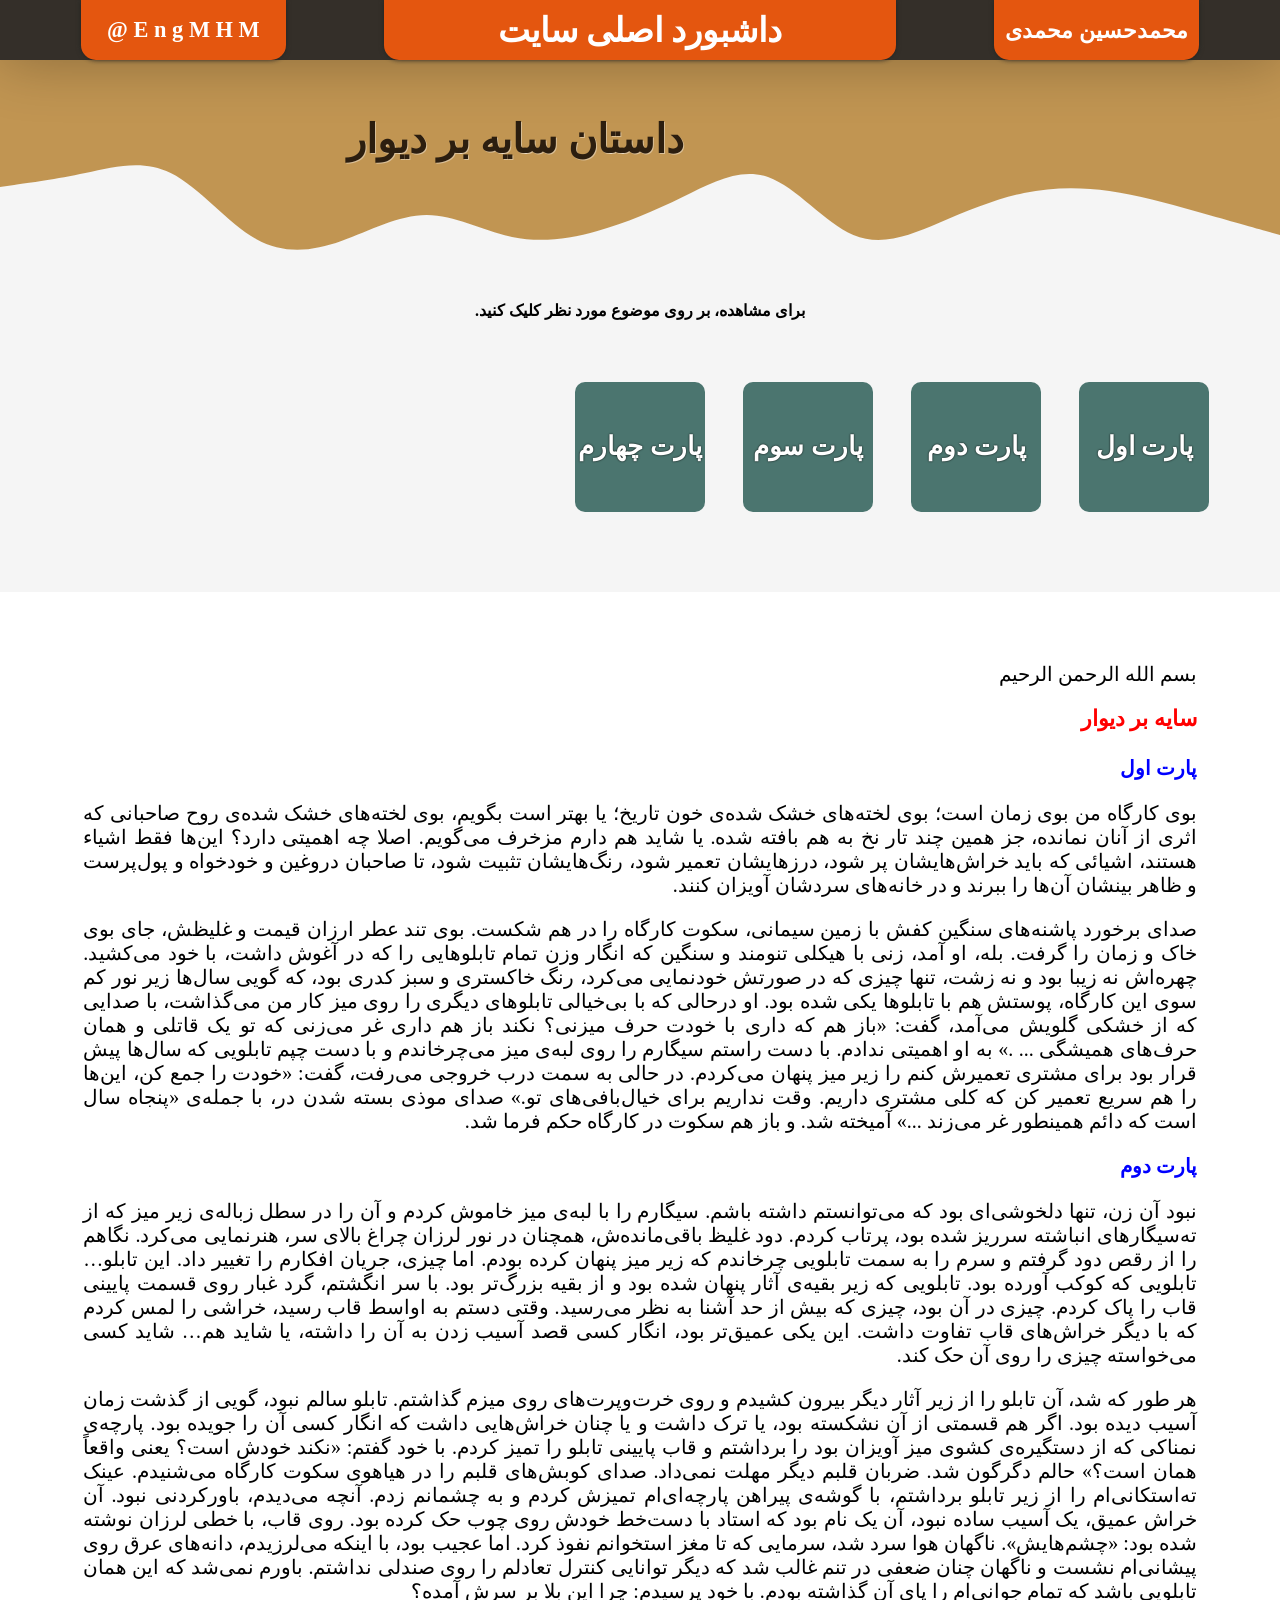
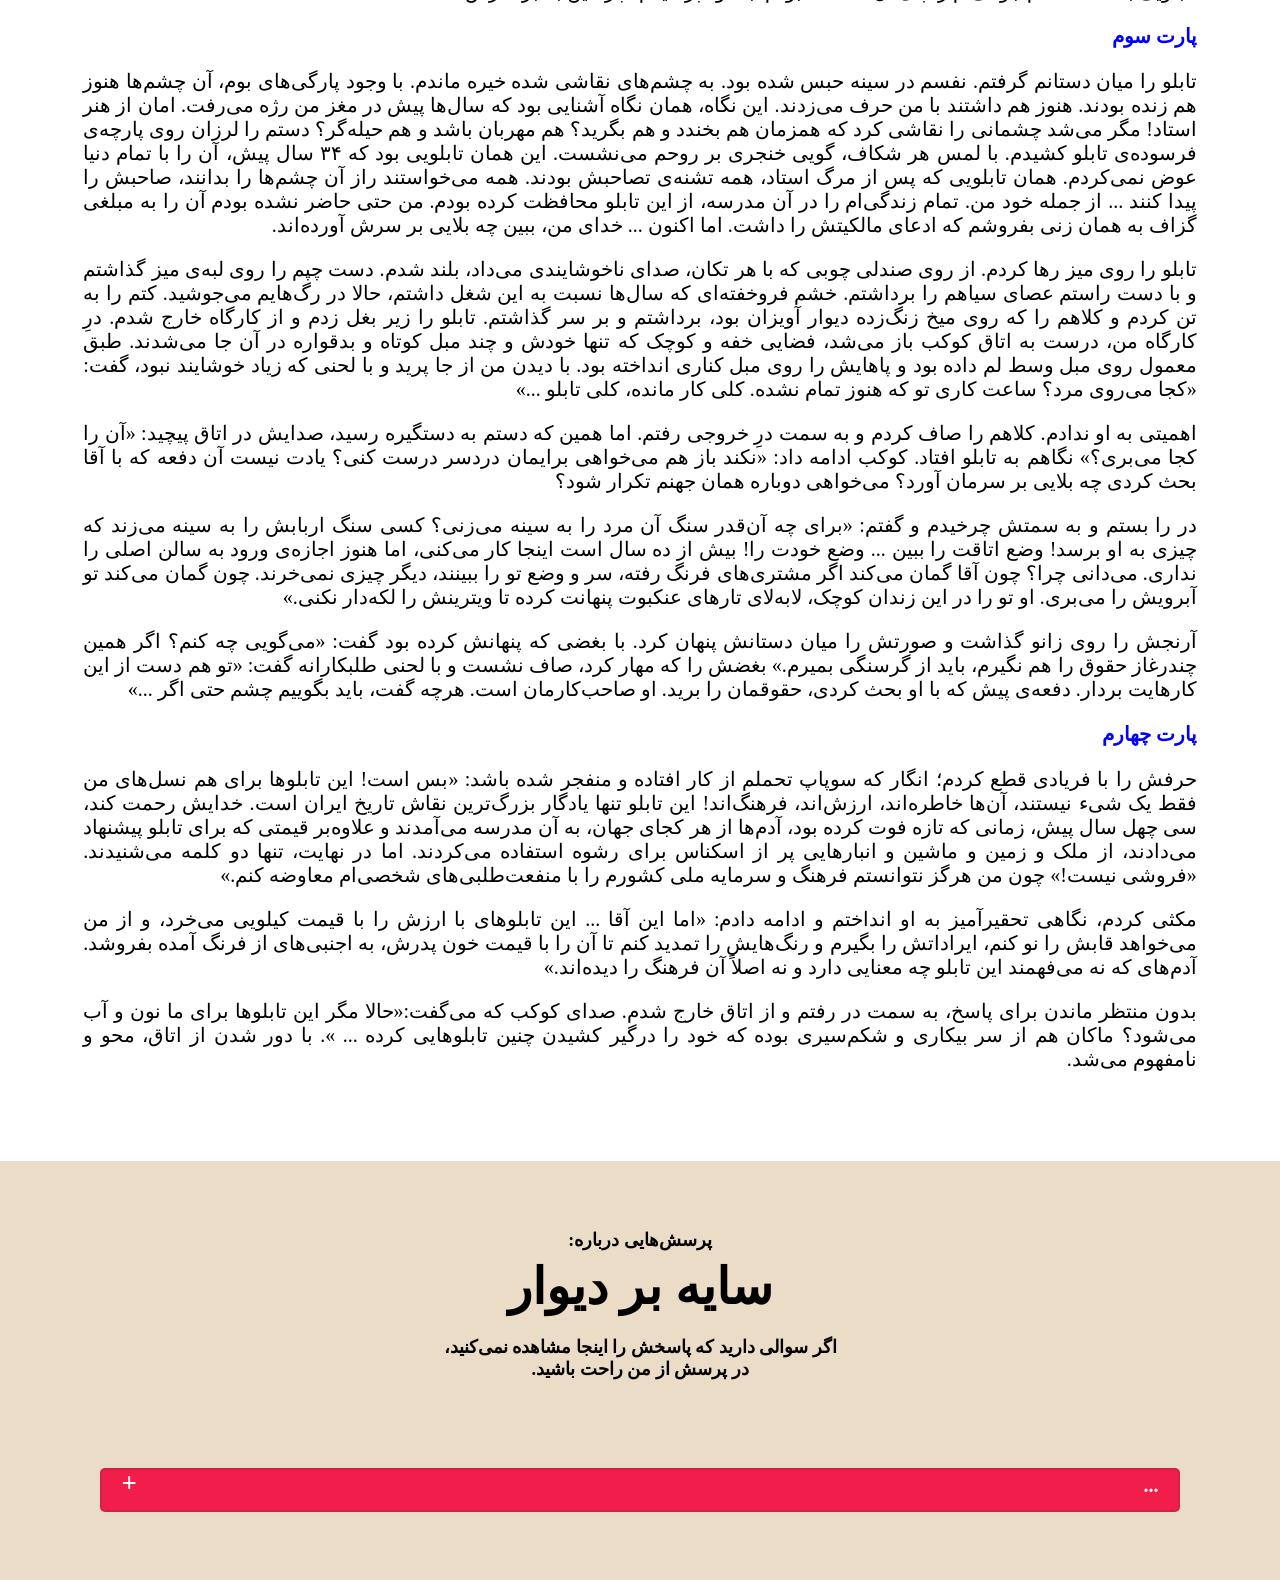
==== SayeBarDivar.html @ ea244e5a "Update SayeBarDivar.html" ====
<!Doctype html>
<html lang="fa" dir="rtl">
    <head>
        <meta charset="UTF-8"/>
        <meta name="author" content="mohammadhosein">
        <meta name="description" content="My Private WebSite">
        <meta name='viewport' content='width=device-width, initial-scale=1.0'/>

        <link type="text/css" rel="stylesheet" href="header.css"/>
        <link type="text/css" rel="stylesheet" href="one-SayeBarDivar.css"/>
        <link type="text/css" rel="stylesheet" href="wave-SayeBarDivar.css"/>
        <link type="text/css" rel="stylesheet" href="bio-SayeBarDivar.css"/>
        <link type="text/css" rel="stylesheet" href="question-SayeBarDivar.css"/>
        <link type="text/css" rel="stylesheet" href="title-SayeBarDivar.css"/>

        <title>سایه بر دیوار</title>
        <style>
            html{
                scroll-behavior: smooth;
            }

            body{
                 margin: 0;
                font-family: iran;
            }

            .end{
                background-color: rgb(4, 65, 57);
                width: 100%;
                height: 90px;
            }

            .sar-titr{
                color:red;
                font-size: 22px;
                text-align: right;
                scroll-margin-top: 60px;
            }

            .sar-titr2{
                color:blue;
                font-size: 20px;
                text-align: right;
                scroll-margin-top: 60px;
            }

            @media(max-width: 768px){
                .sar-titr{
                    color: rgb(199, 5, 5);
                }

                .sar-titr2{
                    color: rgb(18, 7, 227);
                }

        </style>
    </head>

    <body>

        <a class="sar-titr" name="one"></a>

        <header class="head">
            <a href="index.html"  class="head-right">
                <strong>
                    محمدحسین محمدی
                </strong>
            </a>

            <nav class="head-main">
                <div class="head-main1"><p class="head-main-text">داشبورد اصلی سایت</p></div>
                
                <div class="head-panel">
                    <div class="head-panel-content">
                        <a href="#one">انتقال به ابتدای صفحه</a>
                        <a href="#two">انتقال به پرسش‌ها</a>
                        <a href="#three">انتقال به موضوعات</a>
                    </div>
                </div>
            </nav>

            <a href="#" class="head-left">
                <strong>
                    E n g M H M @
                </strong>
            </a>
        </header>

        <div class="one">
            <p>
                داستان سایه بر دیوار
            </p>
            <div class="wave">
                <svg viewBox="0 0 1440 320" preserveAspectRatio="none">
                     <path fill="whitesmoke" fill-opacity="1" d="M0,96L16,90.7C32,85,64,75,96,58.7C128,43,160,21,192,58.7C224,96,256,192,288,234.7C320,277,352,267,384,240C416,213,448,171,480,170.7C512,171,544,213,576,229.3C608,245,640,235,672,213.3C704,192,736,160,768,122.7C800,85,832,43,864,69.3C896,96,928,192,960,224C992,256,1024,224,1056,192C1088,160,1120,128,1152,112C1184,96,1216,96,1248,106.7C1280,117,1312,139,1344,160C1376,181,1408,203,1424,213.3L1440,224L1440,320L1424,320C1408,320,1376,320,1344,320C1312,320,1280,320,1248,320C1216,320,1184,320,1152,320C1120,320,1088,320,1056,320C1024,320,992,320,960,320C928,320,896,320,864,320C832,320,800,320,768,320C736,320,704,320,672,320C640,320,608,320,576,320C544,320,512,320,480,320C448,320,416,320,384,320C352,320,320,320,288,320C256,320,224,320,192,320C160,320,128,320,96,320C64,320,32,320,16,320L0,320Z"></path>
                </svg>
            </div>
        </div>

        <a class="sar-titr" name="three"></a>
        
        <div class="title-koli-safhe">
            <h4>
                برای مشاهده، بر روی موضوع مورد نظر کلیک کنید.
            </h4>

                <div class="title-koli-safhe-content">
                    <a href="#matn1">پارت اول</a>
                    <a href="#matn2">پارت دوم</a>
                    <a href="#matn3">پارت سوم</a>
                    <a href="#matn4">پارت چهارم</a>
                </div>
        </div>

        <div class="bio">

            <p>
                بسم الله الرحمن الرحیم
            </p>

            <strong class="sar-titr">سایه بر دیوار</strong>
            <br>
            <br>
            <a class="sar-titr" name="matn1"></a>
            <strong id="matn1" class="sar-titr2">پارت اول</strong>
            
            <p>
                بوی کارگاه من بوی زمان است؛ بوی لخته‌های خشک شده‌ی خون تاریخ؛ یا بهتر است بگویم، بوی لخته‌های خشک شده‌ی روح صاحبانی که اثری از آنان نمانده، جز همین چند تار نخ به هم بافته شده. یا شاید هم دارم مزخرف می‌گویم. اصلا چه اهمیتی دارد؟ این‌ها فقط اشیاء هستند، اشیائی که باید خراش‌هایشان پر شود، درزهایشان تعمیر شود، رنگ‌هایشان تثبیت شود، تا صاحبان دروغین و خودخواه و پول‌پرست و ظاهر بینشان آن‌ها را ببرند و در خانه‌های سردشان آویزان کنند.
            </p>

            <p>
                صدای برخورد پاشنه‌های سنگین کفش با زمین سیمانی، سکوت کارگاه را در هم شکست. بوی تند عطر ارزان قیمت و غلیظش، جای بوی خاک و زمان را گرفت. بله، او آمد، زنی با هیکلی تنومند و سنگین که انگار وزن تمام تابلوهایی را که در آغوش داشت، با خود می‌کشید. چهره‌اش نه زیبا بود و نه زشت، تنها چیزی که در صورتش خودنمایی می‌کرد، رنگ خاکستری و سبز کدری بود، که گویی سال‌ها زیر نور کم سوی این کارگاه، پوستش هم با تابلوها یکی شده بود. او درحالی که با بی‌خیالی تابلو‌های دیگری را روی میز کار من می‌گذاشت، با صدایی که از خشکی گلویش می‌آمد، گفت: «باز هم که داری با خودت حرف میزنی؟ نکند باز هم داری غر می‌زنی که تو یک قاتلی و همان حرف‌های همیشگی ... .» به او اهمیتی ندادم. با دست راستم سیگارم را روی لبه‌ی میز می‌چرخاندم و با دست چپم تابلویی که سال‌ها پیش قرار بود برای مشتری تعمیرش کنم را زیر میز پنهان می‌کردم. در حالی به سمت درب خروجی می‌رفت، گفت: «خودت را جمع کن، این‌ها را هم سریع تعمیر کن که کلی مشتری داریم. وقت نداریم برای خیال‌بافی‌های تو.» صدای موذی بسته شدن در، با جمله‌ی «پنجاه سال است که دائم همینطور غر می‌زند ...» آمیخته شد. و باز هم سکوت در کارگاه حکم فرما شد.
            </p>

            <a class="sar-titr" name="matn2"></a>
            <strong id="matn2" class="sar-titr2">پارت دوم</strong>

            <p>
                نبود آن زن، تنها دلخوشی‌ای بود که می‌توانستم داشته باشم. سیگارم را با لبه‌ی میز خاموش کردم و آن را در سطل زباله‌ی زیر میز که از ته‌سیگارهای انباشته سرریز شده بود، پرتاب کردم. دود غلیظ باقی‌مانده‌‌ش، همچنان در نور لرزان چراغ بالای سر، هنرنمایی می‌کرد. نگاهم را از رقص دود گرفتم و سرم را به سمت تابلویی چرخاندم که زیر میز پنهان کرده بودم. اما چیزی، جریان افکارم را تغییر داد. این تابلو… تابلویی که کوکب آورده بود. تابلویی که زیر بقیه‌ی آثار پنهان شده بود و از بقیه بزرگ‌تر بود. با سر انگشتم، گرد غبار روی قسمت پایینی قاب را پاک کردم. چیزی در آن بود، چیزی که بیش از حد آشنا به نظر می‌رسید. وقتی دستم به اواسط قاب رسید، خراشی را لمس کردم که با دیگر خراش‌های قاب تفاوت داشت. این یکی عمیق‌تر بود، انگار کسی قصد آسیب زدن به آن را داشته، یا شاید هم… شاید کسی می‌خواسته چیزی را روی آن حک کند.
            </p>

            <p>
                هر طور که شد، آن تابلو را از زیر آثار دیگر بیرون کشیدم و روی خرت‌وپرت‌های روی میزم گذاشتم. تابلو سالم نبود، گویی از گذشت زمان آسیب دیده بود. اگر هم قسمتی از آن نشکسته بود، یا ترک داشت و یا چنان خراش‌هایی داشت که انگار کسی آن را جویده بود. پارچه‌ی نمناکی که از دستگیره‌ی کشوی میز آویزان بود را برداشتم و قاب پایینی تابلو را تمیز کردم. با خود گفتم: «نکند خودش است؟ یعنی واقعاً همان است؟» حالم دگرگون شد. ضربان قلبم دیگر مهلت نمی‌داد. صدای کوبش‌های قلبم را در هیاهوی سکوت کارگاه می‌شنیدم. عینک ته‌استکانی‌ام را از زیر تابلو برداشتم، با گوشه‌ی پیراهن پارچه‌ای‌ام تمیزش کردم و به چشمانم زدم. آنچه می‌دیدم، باورکردنی نبود. آن خراش عمیق، یک آسیب ساده نبود، آن یک نام بود که استاد با دست‌خط خودش روی چوب حک کرده بود. روی قاب، با خطی لرزان نوشته شده بود: «چشم‌هایش». ناگهان هوا سرد شد، سرمایی که تا مغز استخوانم نفوذ کرد. اما عجیب بود، با اینکه می‌لرزیدم، دانه‌های عرق روی پیشانی‌ام نشست و ناگهان چنان ضعفی در تنم غالب شد که دیگر توانایی کنترل تعادلم را روی صندلی نداشتم. باورم نمی‌شد که این همان تابلویی باشد که تمام جوانی‌ام را پای آن گذاشته بودم. با خود پرسیدم: چرا این بلا بر سرش آمده؟
            </p>

            <a class="sar-titr" name="matn3"></a>
            <strong id="matn3" class="sar-titr2">پارت سوم</strong>
            
            <p>
                تابلو را میان دستانم گرفتم. نفسم در سینه حبس شده بود. به چشم‌های نقاشی شده خیره ماندم. با وجود پارگی‌های بوم، آن چشم‌ها هنوز هم زنده بودند. هنوز هم داشتند با من حرف می‌زدند. این نگاه، همان نگاه آشنایی بود که سال‌ها پیش در مغز من رژه می‌رفت. امان از هنر استاد! مگر می‌شد چشمانی را نقاشی کرد که همزمان هم بخندد و هم بگرید؟ هم مهربان باشد و هم حیله‌گر؟ دستم را لرزان روی پارچه‌ی فرسوده‌ی تابلو کشیدم. با لمس هر شکاف، گویی خنجری بر روحم می‌نشست. این همان تابلویی بود که ۳۴ سال پیش، آن را با تمام دنیا عوض نمی‌کردم. همان تابلویی که پس از مرگ استاد، همه تشنه‌ی تصاحبش بودند. همه می‌خواستند راز آن چشم‌ها را بدانند، صاحبش را پیدا کنند ... از جمله خود من. تمام زندگی‌ام را در آن مدرسه، از این تابلو محافظت کرده بودم. من حتی حاضر نشده بودم آن را به مبلغی گزاف به همان زنی بفروشم که ادعای مالکیتش را داشت. اما اکنون ... خدای من، ببین چه بلایی بر سرش آورده‌اند.
            </p>

            <p>
                تابلو را روی میز رها کردم. از روی صندلی چوبی که با هر تکان، صدای ناخوشایندی می‌داد، بلند شدم. دست چپم را روی لبه‌ی میز گذاشتم و با دست راستم عصای سیاهم را برداشتم. خشم فروخفته‌ای که سال‌ها نسبت به این شغل داشتم، حالا در رگ‌هایم می‌جوشید. کتم را به تن کردم و کلاهم را که روی میخ زنگ‌زده دیوار آویزان بود، برداشتم و بر سر گذاشتم. تابلو را زیر بغل زدم و از کارگاه خارج شدم. درِ کارگاه من، درست به اتاق کوکب باز می‌شد، فضایی خفه و کوچک که تنها خودش و چند مبل کوتاه و بدقواره در آن جا می‌شدند. طبق معمول روی مبل وسط لم داده بود و پاهایش را روی مبل کناری انداخته بود. با دیدن من از جا پرید و با لحنی که زیاد خوشایند نبود، گفت: «کجا می‌روی مرد؟ ساعت کاری تو که هنوز تمام نشده. کلی کار مانده، کلی تابلو ...»
            </p>

            <p>
                اهمیتی به او ندادم. کلاهم را صاف کردم و به سمت درِ خروجی رفتم. اما همین که دستم به دستگیره رسید، صدایش در اتاق پیچید: «آن را کجا می‌بری؟» نگاهم به تابلو افتاد. کوکب ادامه داد: «نکند باز هم می‌خواهی برایمان دردسر درست کنی؟ یادت نیست آن دفعه که با آقا بحث کردی چه بلایی بر سرمان آورد؟ می‌خواهی دوباره همان جهنم تکرار شود؟
            </p>
            
            <p>
                در را بستم و به سمتش چرخیدم و گفتم: «برای چه آن‌قدر سنگ آن مرد را به سینه می‌زنی؟ کسی سنگ اربابش را به سینه می‌زند که چیزی به او برسد! وضع اتاقت را ببین ... وضع خودت را! بیش از ده سال است اینجا کار می‌کنی، اما هنوز اجازه‌ی ورود به سالن اصلی را نداری. می‌دانی چرا؟ چون آقا گمان می‌کند اگر مشتری‌های فرنگ رفته، سر و وضع تو را ببینند، دیگر چیزی نمی‌خرند. چون گمان می‌کند تو آبرویش را می‌بری. او تو را در این زندان کوچک، لابه‌لای تارهای عنکبوت پنهانت کرده تا ویترینش را لکه‌دار نکنی.»
            </p>

            <p>
                آرنجش را روی زانو گذاشت و صورتش را میان دستانش پنهان کرد. با بغضی که پنهانش کرده بود گفت: «می‌گویی چه کنم؟ اگر همین چندرغاز حقوق را هم نگیرم، باید از گرسنگی بمیرم.» بغضش را که مهار کرد، صاف نشست و با لحنی طلبکارانه گفت: «تو هم دست از این کارهایت بردار. دفعه‌ی پیش که با او بحث کردی، حقوقمان را برید. او صاحب‌کارمان است. هرچه گفت، باید بگوییم چشم حتی اگر ...» 
            </p>

            <a class="sar-titr" name="matn4"></a>
            <strong id="matn4" class="sar-titr2">پارت چهارم</strong>

            <p>
                حرفش را با فریادی قطع کردم؛ انگار که سوپاپ تحملم از کار افتاده و منفجر شده باشد: «بس است!  این تابلوها برای هم نسل‌های من فقط یک شیء نیستند، آن‌ها خاطره‌اند، ارزش‌اند، فرهنگ‌اند! این تابلو تنها یادگار بزرگ‌ترین نقاش تاریخ ایران است. خدایش رحمت کند، سی چهل سال پیش، زمانی که تازه فوت کرده بود، آدم‌ها از هر کجای جهان، به آن مدرسه می‌آمدند و علاوه‌بر قیمتی که برای تابلو پیشنهاد می‌دادند، از ملک و زمین و ماشین و انبار‌هایی پر از اسکناس برای رشوه استفاده می‌کردند. اما در نهایت، تنها دو کلمه می‌شنیدند. «فروشی نیست!» چون من هرگز نتوانستم فرهنگ و سرمایه ملی کشورم را با منفعت‌طلبی‌های شخصی‌ام معاوضه کنم.»
            </p>

            <p>
                مکثی کردم، نگاهی تحقیرآمیز به او انداختم و ادامه دادم: «اما این آقا ... این تابلوهای با ارزش را با قیمت کیلویی می‌خرد، و از من می‌خواهد قابش را نو کنم، ایراداتش را بگیرم و رنگ‌هایش را تمدید کنم تا آن را با قیمت خون پدرش، به اجنبی‌های از فرنگ آمده بفروشد. آدم‌های که نه می‌فهمند این تابلو چه معنایی دارد و نه اصلاً آن فرهنگ را دیده‌اند.»
            </p>

            <p>
                بدون منتظر ماندن برای پاسخ، به سمت در رفتم و از اتاق خارج شدم. صدای کوکب که می‌گفت:«حالا مگر این تابلوها برای ما نون و آب می‌شود؟ ماکان هم از سر بیکاری و شکم‌سیری بوده که خود را درگیر کشیدن چنین تابلوهایی کرده ... ». با دور شدن از اتاق، محو و نامفهوم می‌شد.
            </p>

        </div>
        
        <a class="sar-titr" name="two"></a>

        <div class="question-me">
            <p class="question-me-p">پرسش‌هایی درباره:</p>

            <h2>
                سایه بر دیوار
            </h2>

            <h4>
                اگر سوالی دارید که پاسخش را اینجا مشاهده نمی‌کنید،<br>در پرسش از من راحت باشید.
            </h4>
            <section>

                <details>
                    <summary>...<span>+</span></summary>
                    <p>...</p>
                </details>

            </section>
        </div>

        <!--<div class="end">

        </div>-->


        <script>
            
        </script>
    </body>
</html>
---- header.css ----
.head{
    display: flex;
    position: fixed;
    width: 100%;
    height: 60px;
    background-color: rgba(38, 38, 38, 0.91);
    justify-content: space-between;
    z-index: 1000;
    box-shadow:  0 0 60px rgba(1, 1, 1, 0.3);
}

.head > a{
	display: flex;
    width: 16%;
    height: 100%;
    margin: 0 6.33% 0 6.33%;
    border-bottom-left-radius: 15px;
    border-bottom-right-radius: 15px;
    box-shadow: 0 0 5px rgb(35, 35, 35);
    align-items: center;
    justify-content: center;
    font-size: clamp(0.5rem, 1.8vw, 1.4rem);
    text-decoration: none;
    transition: 0.5s;
}

.head > a:hover{
    transform: scale(1.2);
	margin-top: 6px;
}

.head-right , .head-left{
    background-color: rgb(228, 86, 15);
    color: white;
}

.head-right:hover , .head-left:hover{
	background-color: white;
    color: rgb(228, 86, 15);
}

.head-main{
	display: flex;
	flex-direction: column;
	justify-content: flex-start;
    align-items: center;
    width: 40%;
	position: relative;
	border-bottom-left-radius: 15px;
	border-bottom-right-radius: 15px;
	background-color: rgb(228, 86, 15);
    color: white;
    box-shadow: 0 0 5px rgb(35, 35, 35);
    cursor: pointer;
	transition:1s;
}

.head-main-text{
	display:block;
	margin: 0px;
    font-size: clamp(1.2rem, 3vw ,2.1rem);
    font-weight: bolder;
	width: 100%;
	text-align: center;
}

.head-panel{
	position: absolute;
	top: 60px;
	width: 100%;
    max-height: 0;
    overflow: hidden;
	transition: max-height 0.2s ease-out;
	border-bottom-left-radius: 15px;
	border-bottom-right-radius: 15px;
	box-shadow: 0 0 5px rgb(35, 35, 35);
    transition: 2s;
	background-color:  rgba(228, 86, 15, 0.1);
	backdrop-filter: blur(10px); 
}

.head-main:hover .head-panel{
	max-height: 500px; 
}

.head-panel-content{
	padding: 15px;
    display: grid;
    grid-template-columns: repeat();
    gap: 10px;
}

.head-main:hover{
	border-bottom-left-radius: 0;
    border-bottom-right-radius: 0;
}

.head-panel-content a{
    border: 1px solid black;
    border-radius: 5px;
    padding: 10px;
    background-color: rgba(255, 255, 255, 0.3);
    font-size: clamp(0.9rem, 3vw, 1.3rem);
    color: black;
    text-align: center;
    text-decoration: none;
}

.head-panel-content a:hover{
    font-size: 25px;
    background-color: rgba(88, 87, 87, 0.3);
}

.head-main1{
    height: 100%;
    display: flex;
    justify-self: center;
    align-items: center;
}
@media (max-width: 768px) {
    .head-left,
    .head-right{
        display: none !important;
    }
    .head{
        height: 50px;
		cursor: none;
    }

    .head-main{
        margin: 0 auto;
        display: flex;
        width: 90%;
    }

    .head-panel{
        transition: 1s;
        top: 50px;
    }

    .head-panel-content{
        padding: 10px;
    }

    .head-panel-content a{
        padding: 5px;
    }

.head-panel-content a:hover{
    font-size: clamp(0.9rem, 3vw, 1.3rem);
    background-color: rgba(88, 87, 87, 0.3);
}
}
---- one-SayeBarDivar.css ----
.one{
    display: flex;
    align-items: center;
    justify-content: center;
    gap: 180px;
    width: 100%;
    height: 270px;
    padding-top: 60px;
    box-sizing: border-box;
    background-color: rgb(193,149,82);
    position: relative;
    overflow: hidden;
}

.one p{
    margin: -50px 250px 0 0;
    text-shadow: 1px 1px 0px rgba(255, 255, 255, 0.4);
    text-transform: uppercase;
    width: auto;
    height: auto;
    text-align: center;
    color: #2c1e0f;
    font-size: 40px;
    line-height: 2.3;
    font-weight: bolder;
    position: relative;
    z-index: 2;
}

@media(max-width: 768px){

    .one{
        height: auto;
        padding-bottom: 70px;
        flex-direction: column;
        justify-content: flex-start;
        padding-top: 50px;
    }

    .one p{
        font-size: clamp(20px, 5vw, 32px);
        line-height: 1.8;
        margin: 20px 110px 0 0;
    }
}
---- wave-SayeBarDivar.css ----
.wave {
    position: absolute;
    bottom: 0;
    left: 0;
    z-index: 1;
    width: 100%;
    line-height: 0;
    bottom: -1px;
}

.wave svg {
    display: block;
    width: 100%;
    height: 120px;
}

@media (max-width: 768px){

    .wave svg{
        height: 70px;
    }
}
---- bio-SayeBarDivar.css ----
.bio{
    margin: 70px auto 90px auto;
    width:87%;
    text-align: justify;
    font-size: 20px;
}

@media (max-width: 768px){
    .bio{
        width: 80%;
        font-size: 18px;
        margin: 50px auto 40px auto;
    }
}
---- question-SayeBarDivar.css ----
.question-me{
    display: flex;
    flex-direction: column;
    width: 100%;
    height: auto;
    gap: 20px;
    padding: 50px 0 60px 0;
    background-color: rgb(235, 220, 200);
}

.question-me details{
    width: 81%;
    min-height: 40px;
    padding: 0 20px;
    background-color: rgba(242, 11, 61, 0.906);
    margin: 8px auto;
    border: 2px rgba(70, 50, 25, 0.2) solid;
    border-radius: 5px;
    cursor: pointer;
    transition: 1s;
}

.question-me details:hover{
    background-color: rgb(50, 50, 50);
    transform: scale(1.05);
}

.question-me details p{
    background-color: rgb(238, 237, 235);
    color: black;
    border-radius: 7px;
    height: auto;
    width: 90%;
    padding: 20px;
    cursor: pointer;
    text-align: justify;
    margin: 10px auto;
}
.question-me-p{
    text-align: center;
    font-size: 18px;
    margin-bottom: -13px;
    font-weight: bolder;
}
.question-me > h4 , h2{
    display: flex;
    align-items: center;
    justify-content: center;
    color: black;
    font-size: large;
    width: 100%;
    height: auto;
    text-align: center;
    margin: 0;
}

.question-me section{
    padding: 0;
    margin: 0;
}

.question-me details summary{
    display: flex;
    justify-content: space-between;
    align-items: center;
    cursor: pointer; 
    color: white;
    font-size: 20px;
    font-weight: bolder;
    list-style: none;
    text-align: justify;
}

.question-me span{
    font-size: 27px;
    transform: translateY(-2px);
}
            
.question-me h2{
    font-size: 50px;
}

.question-me h2 span{
    font-size: 30px;
}

.question-me h4{
    font-size: 18px;
    padding-bottom: 60px;
}

@media (max-width: 768px){
    .question-me{
        padding-bottom: 50px;
        padding-top: 30px;
    }

    .question-me-p{
        font-size: 13px;
        margin-bottom: 0px;
    }
    
    .question-me h2{
        font-size: 35px;
        margin-top: 0px;
    }

    .question-me h2 p{
        font-size: 18px;
    }

    .question-me h4{
        font-size: 13px;
        padding-bottom: 15px;
    }

    .question-me details{
        width: 70%;
        background-color: rgba(206, 28, 66, 0.906);
    }

    .question-me span{
        display: none;
    }

    .question-me details summary{
        font-size: 20px;
        padding: 5px;
        font-weight: bolder;
    }

    .question-me details p{
        width: 96%;
        padding: 10px;
        font-size: 18px;
    }
}
---- title-SayeBarDivar.css ----
.title-koli-safhe{
    display: block;
    padding: 10px 0 80px;
    background-color: whitesmoke;
    width: 100%;
    height: auto;
}

.title-koli-safhe h4{
    text-align: center;
    font-size: 16px;
    padding-bottom: 30px;
}

.title-koli-safhe-content{
    display: grid;
    grid-template-columns: repeat(7,1fr);
    gap: 25px;
    width: 90%;
    height: auto;
    margin: 0 auto;
}

.title-koli-safhe-content a{
    display: flex;
    background-color: rgb(75, 117, 111);
    width: 130px;
    height: 130px;
    margin: 10px auto 0 auto;
    font-size: 26px;
    font-weight: bold;
    color: white;
    justify-content: center;
    align-items: center;
    text-align: center;
    transition: 1s; 
    border-radius: 10px;
    text-shadow: 0 0 2px black;
    text-decoration: none;
}

.title-koli-safhe-content a:hover{
    background-color: rgb(181, 219, 213);
    transform: scale(1.16);
    box-shadow: 0 0 40px rgba(75, 117, 111, 0.5);
    cursor: pointer;
    color: black;
    font-size: 28px;
    border: 1px rgba(1, 1, 1, 0.3) groove;
}

@media (max-width: 1150px){
.title-koli-safhe-content{
    grid-template-columns: repeat(5,1fr);
    gap: 25px;
}

.title-koli-safhe-content a{
    width: 110px;
    height: 110px;
    font-size: 23px;
}

.title-koli-safhe-content a:hover{
    transform: scale(1.1);
    font-size: 25px;
}
}

@media (max-width: 768px){
    
.title-koli-safhe{
    padding: 10px 0 40px;
}
.title-koli-safhe-content{
    display: flex;
    flex-direction: row;
    overflow-x: auto;
    padding: 0;
}

.title-koli-safhe h2{
    font-size: 33px;
}

.title-koli-safhe h4{
    font-size: 13px;
    padding: 0;
}

.title-koli-safhe-content a{
    width: 100px;
    height: 100px;
    font-size: 20px;
    flex-shrink: 0;
}

.title-koli-safhe-content a:hover{
    transform: scale(1);
    box-shadow: 0 0 20px rgba(75, 117, 111, 0.5);
    font-size: 21px;
}
}
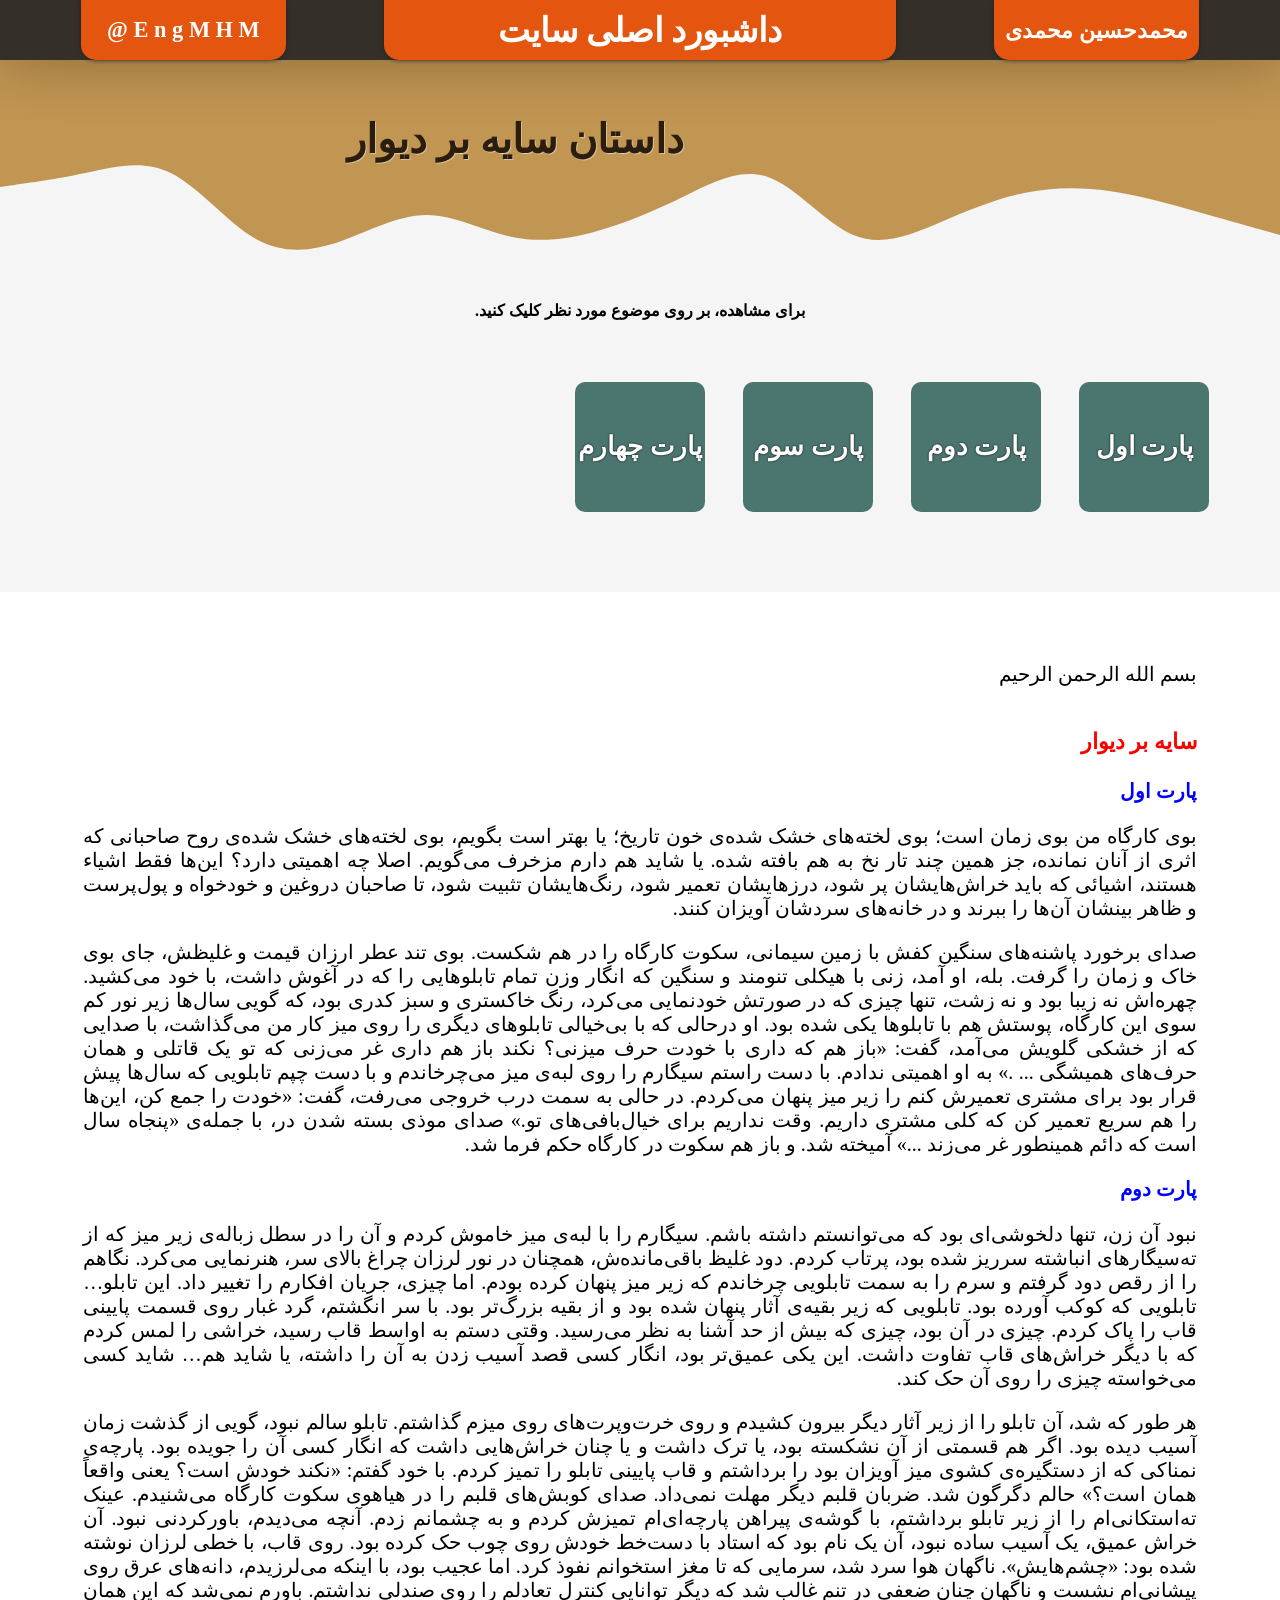
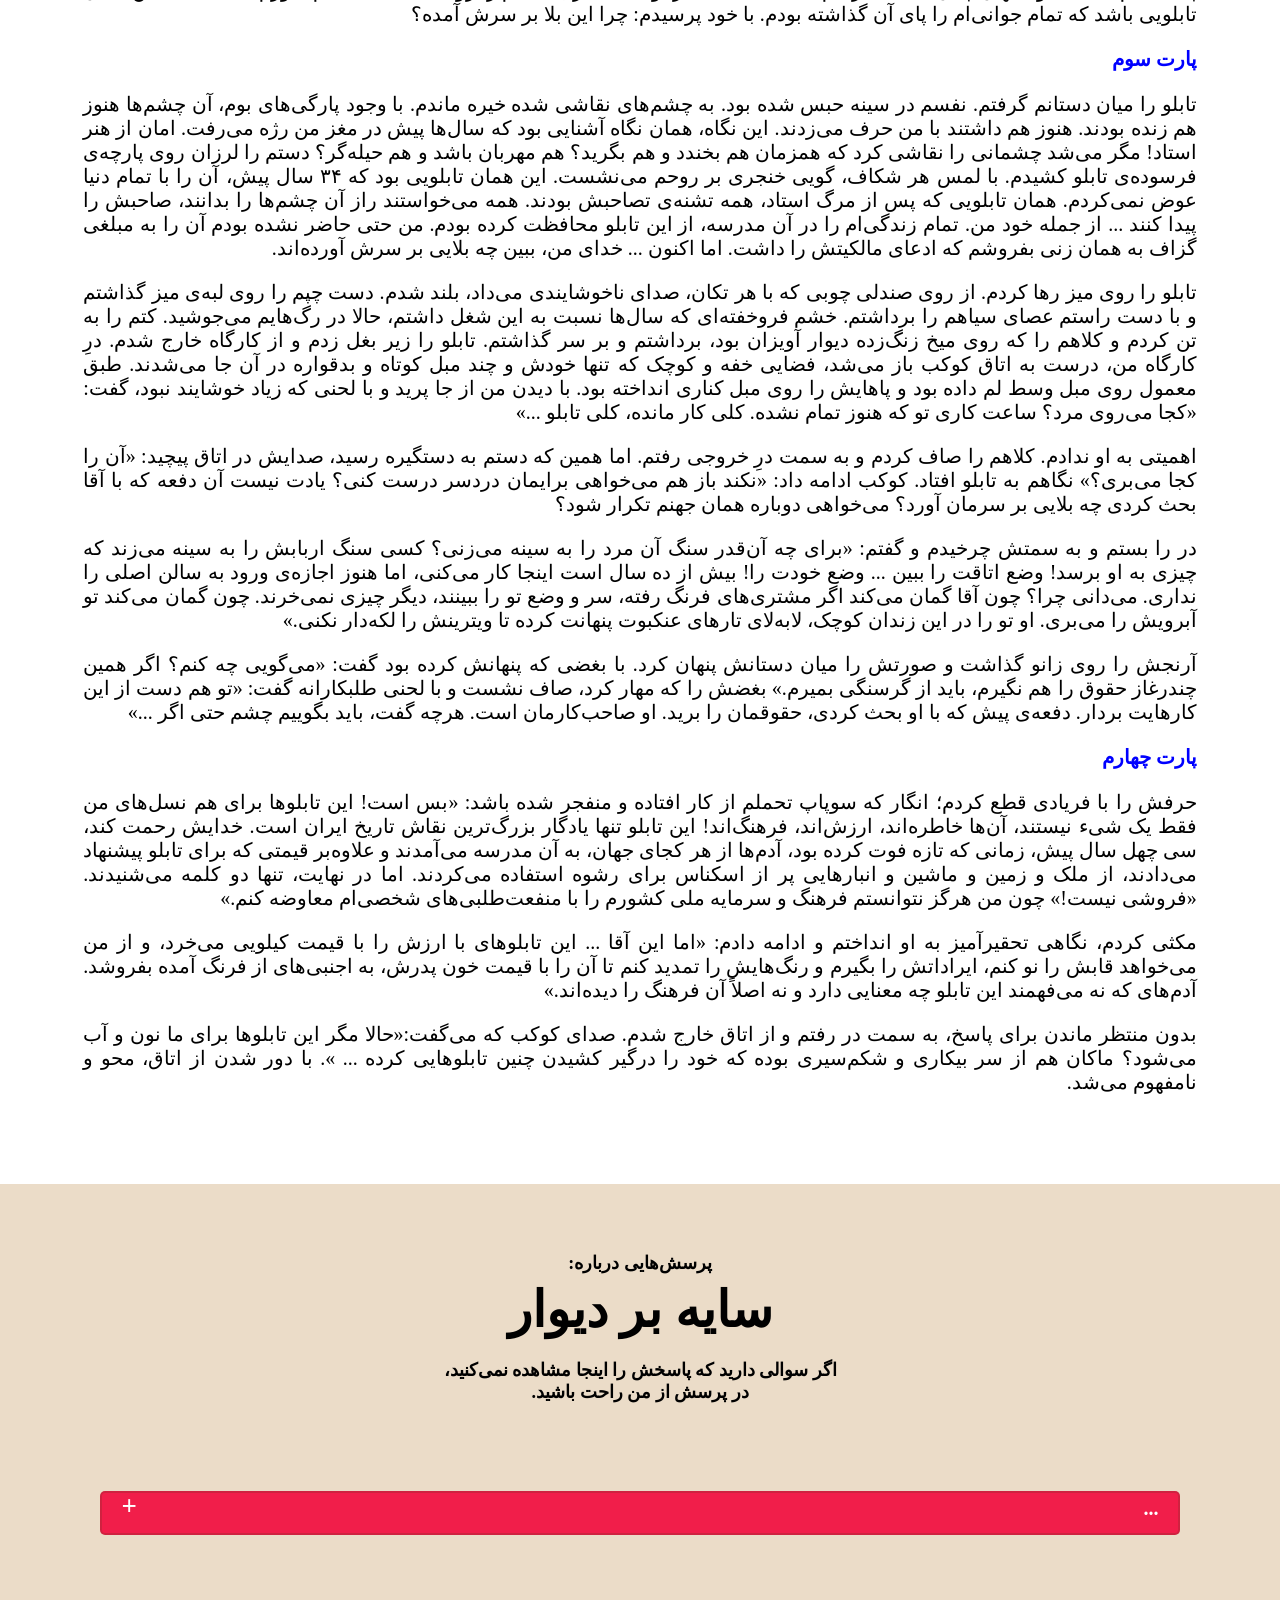
==== commit 97941f47: "Update SayeBarDivar.html" ====
--- a/SayeBarDivar.html
+++ b/SayeBarDivar.html
@@ -117,7 +117,7 @@
             <p>
                 بسم الله الرحمن الرحیم
             </p>
-
+            <br>
             <strong class="sar-titr">سایه بر دیوار</strong>
             <br>
             <br>
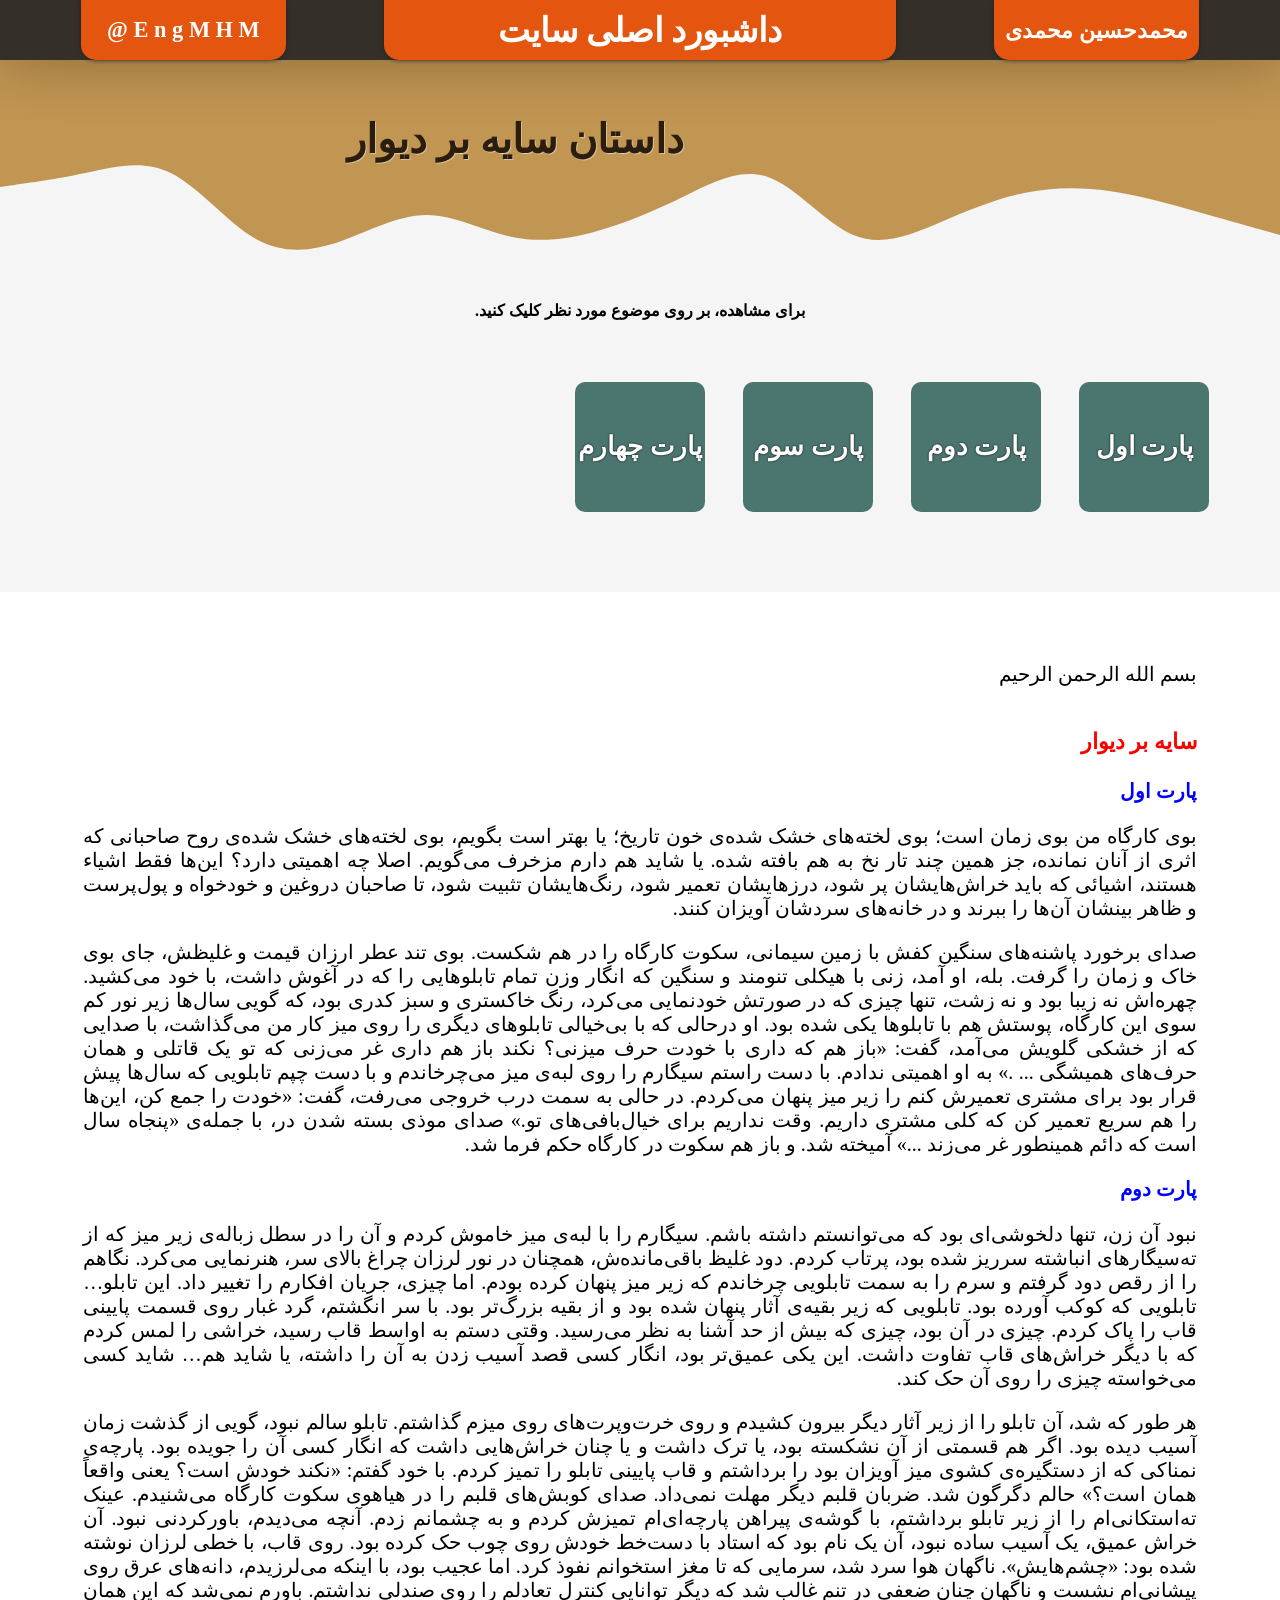
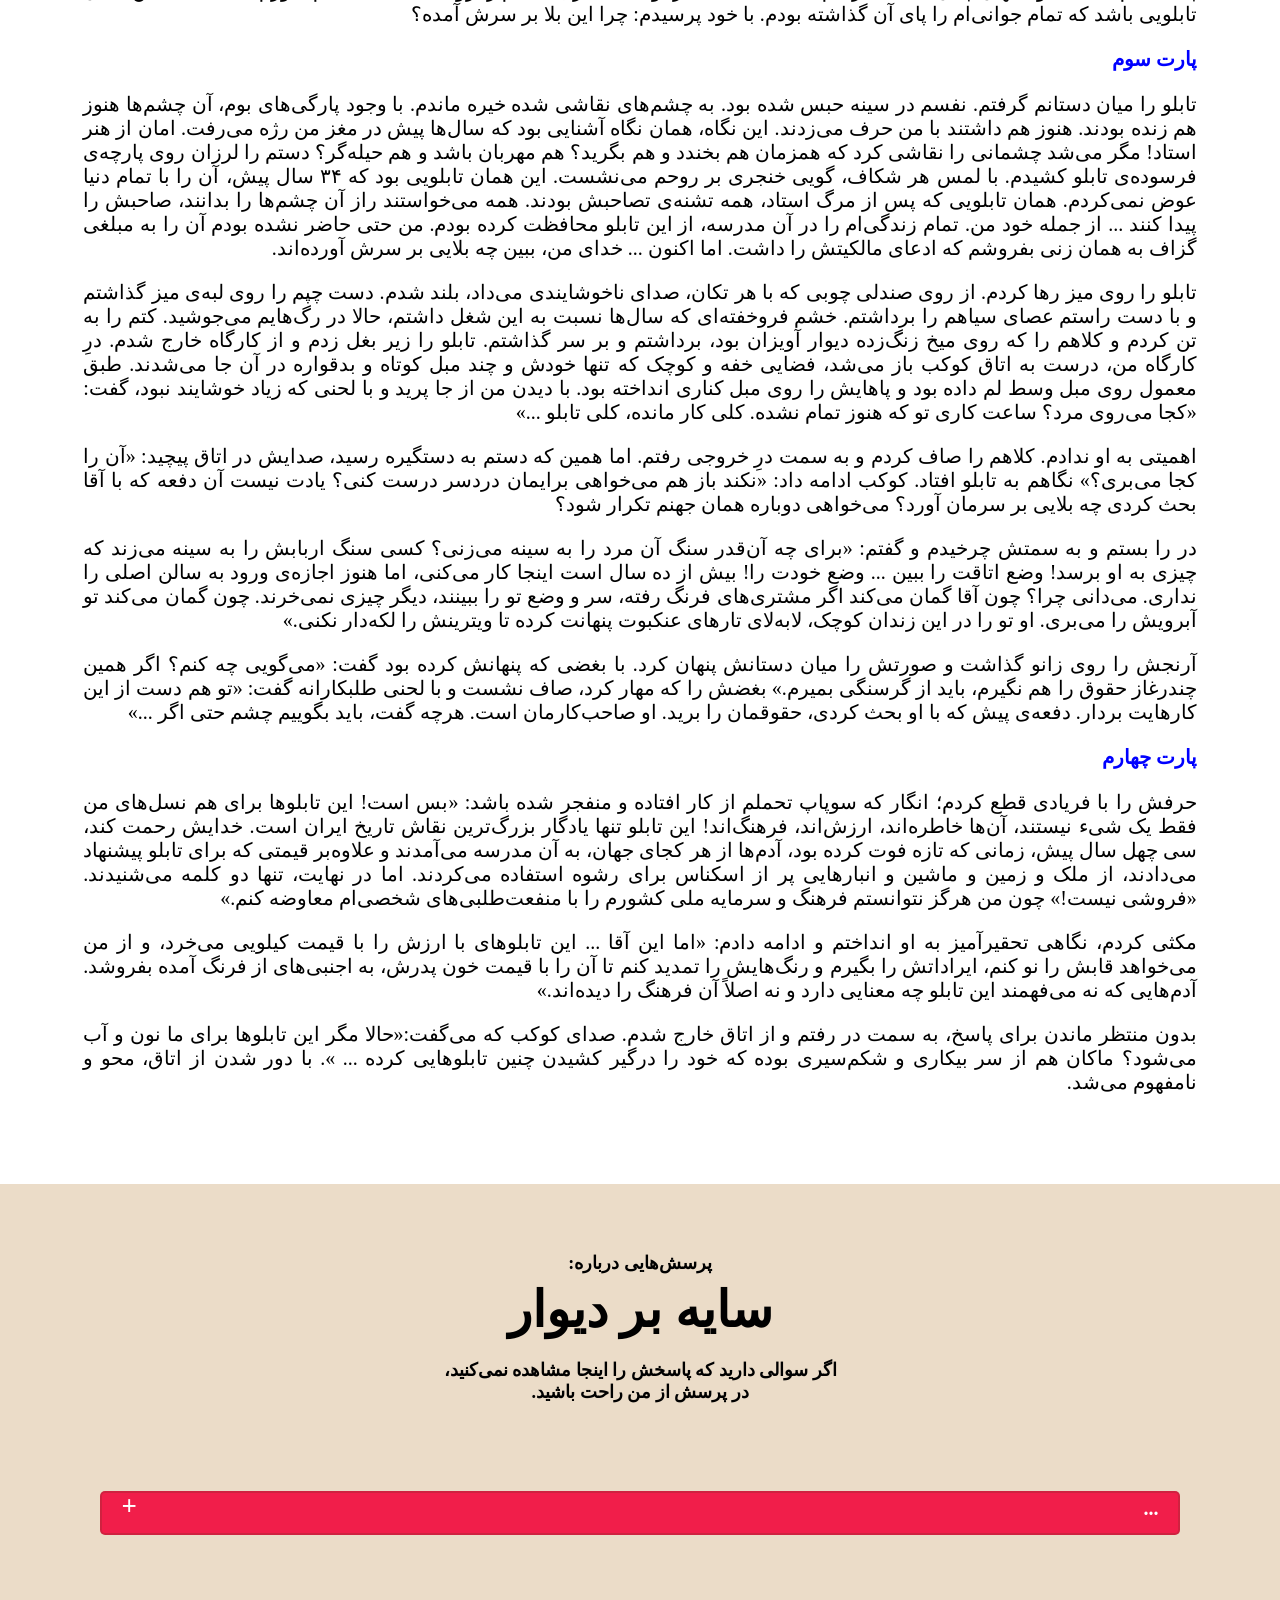
==== commit 7291820d: "Update SayeBarDivar.html" ====
--- a/SayeBarDivar.html
+++ b/SayeBarDivar.html
@@ -174,7 +174,7 @@
             </p>
 
             <p>
-                مکثی کردم، نگاهی تحقیرآمیز به او انداختم و ادامه دادم: «اما این آقا ... این تابلوهای با ارزش را با قیمت کیلویی می‌خرد، و از من می‌خواهد قابش را نو کنم، ایراداتش را بگیرم و رنگ‌هایش را تمدید کنم تا آن را با قیمت خون پدرش، به اجنبی‌های از فرنگ آمده بفروشد. آدم‌های که نه می‌فهمند این تابلو چه معنایی دارد و نه اصلاً آن فرهنگ را دیده‌اند.»
+                مکثی کردم، نگاهی تحقیرآمیز به او انداختم و ادامه دادم: «اما این آقا ... این تابلوهای با ارزش را با قیمت کیلویی می‌خرد، و از من می‌خواهد قابش را نو کنم، ایراداتش را بگیرم و رنگ‌هایش را تمدید کنم تا آن را با قیمت خون پدرش، به اجنبی‌های از فرنگ آمده بفروشد. آدم‌هایی که نه می‌فهمند این تابلو چه معنایی دارد و نه اصلاً آن فرهنگ را دیده‌اند.»
             </p>
 
             <p>
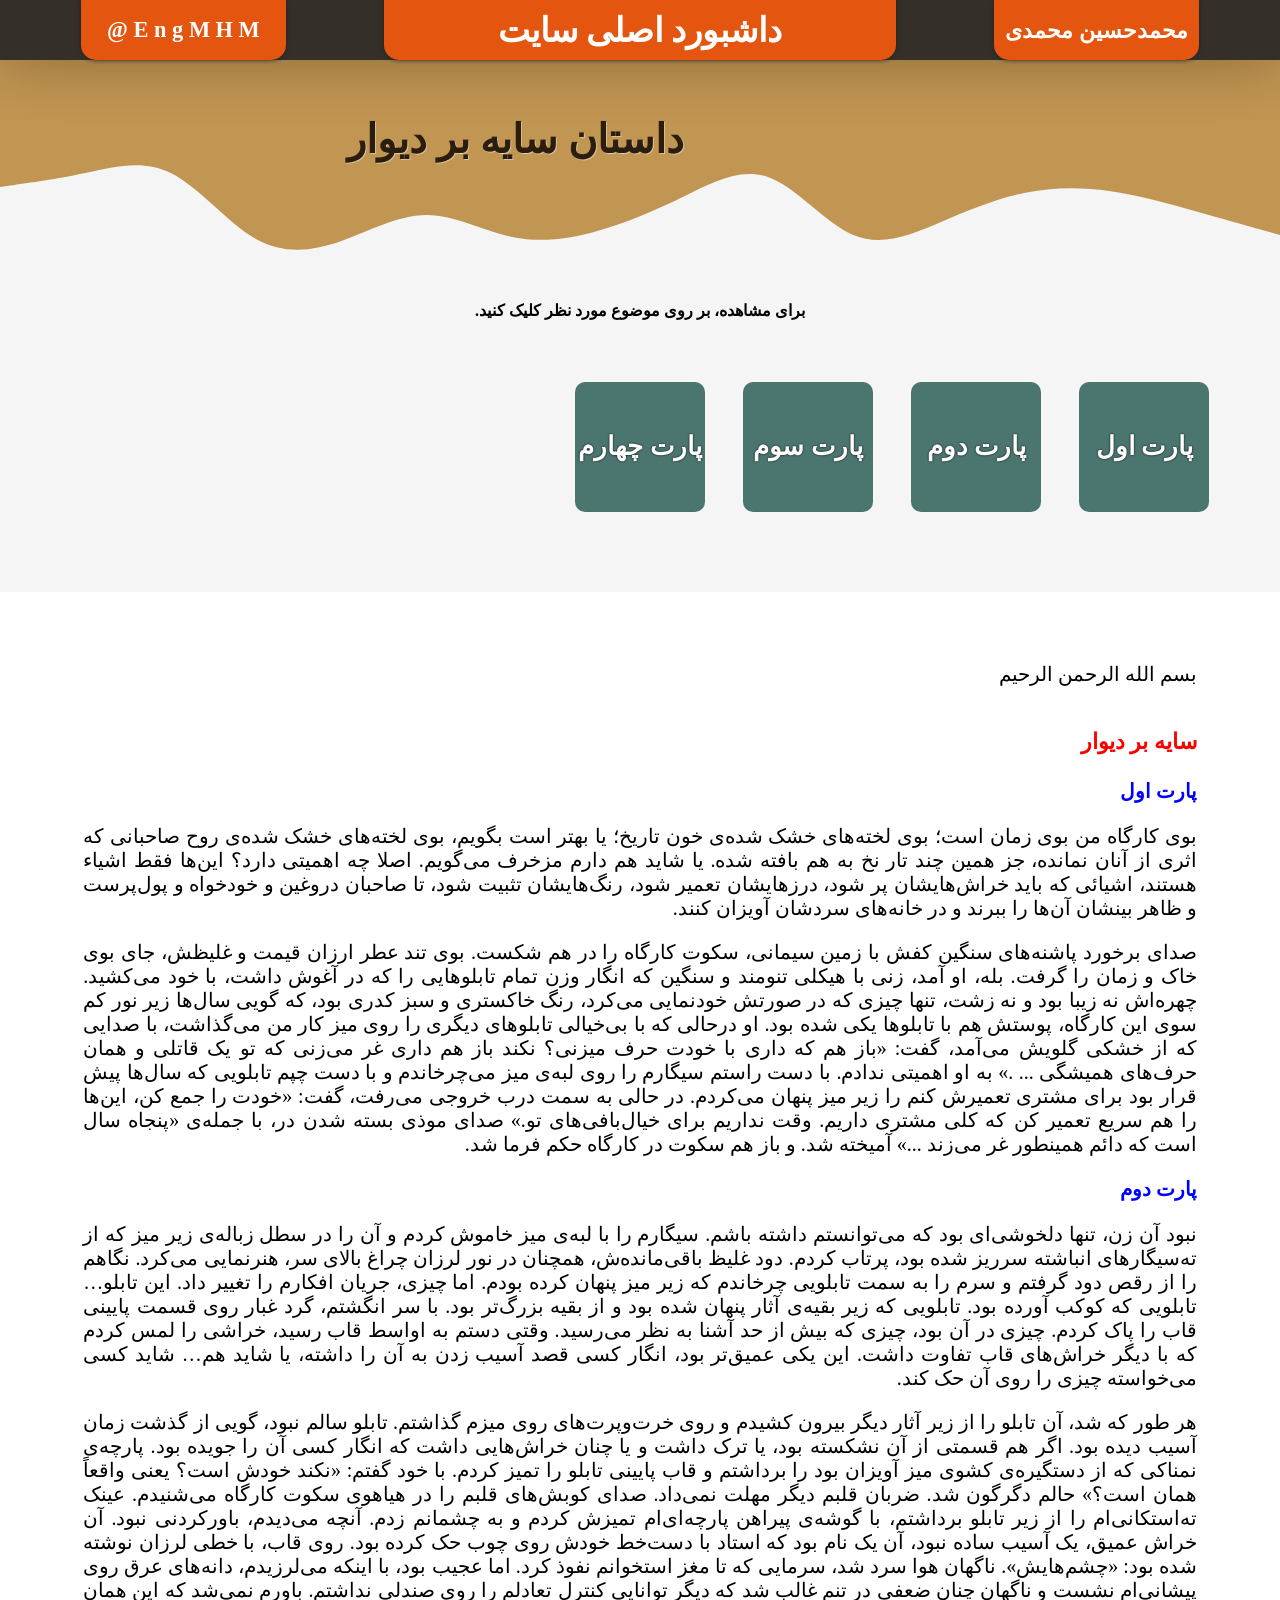
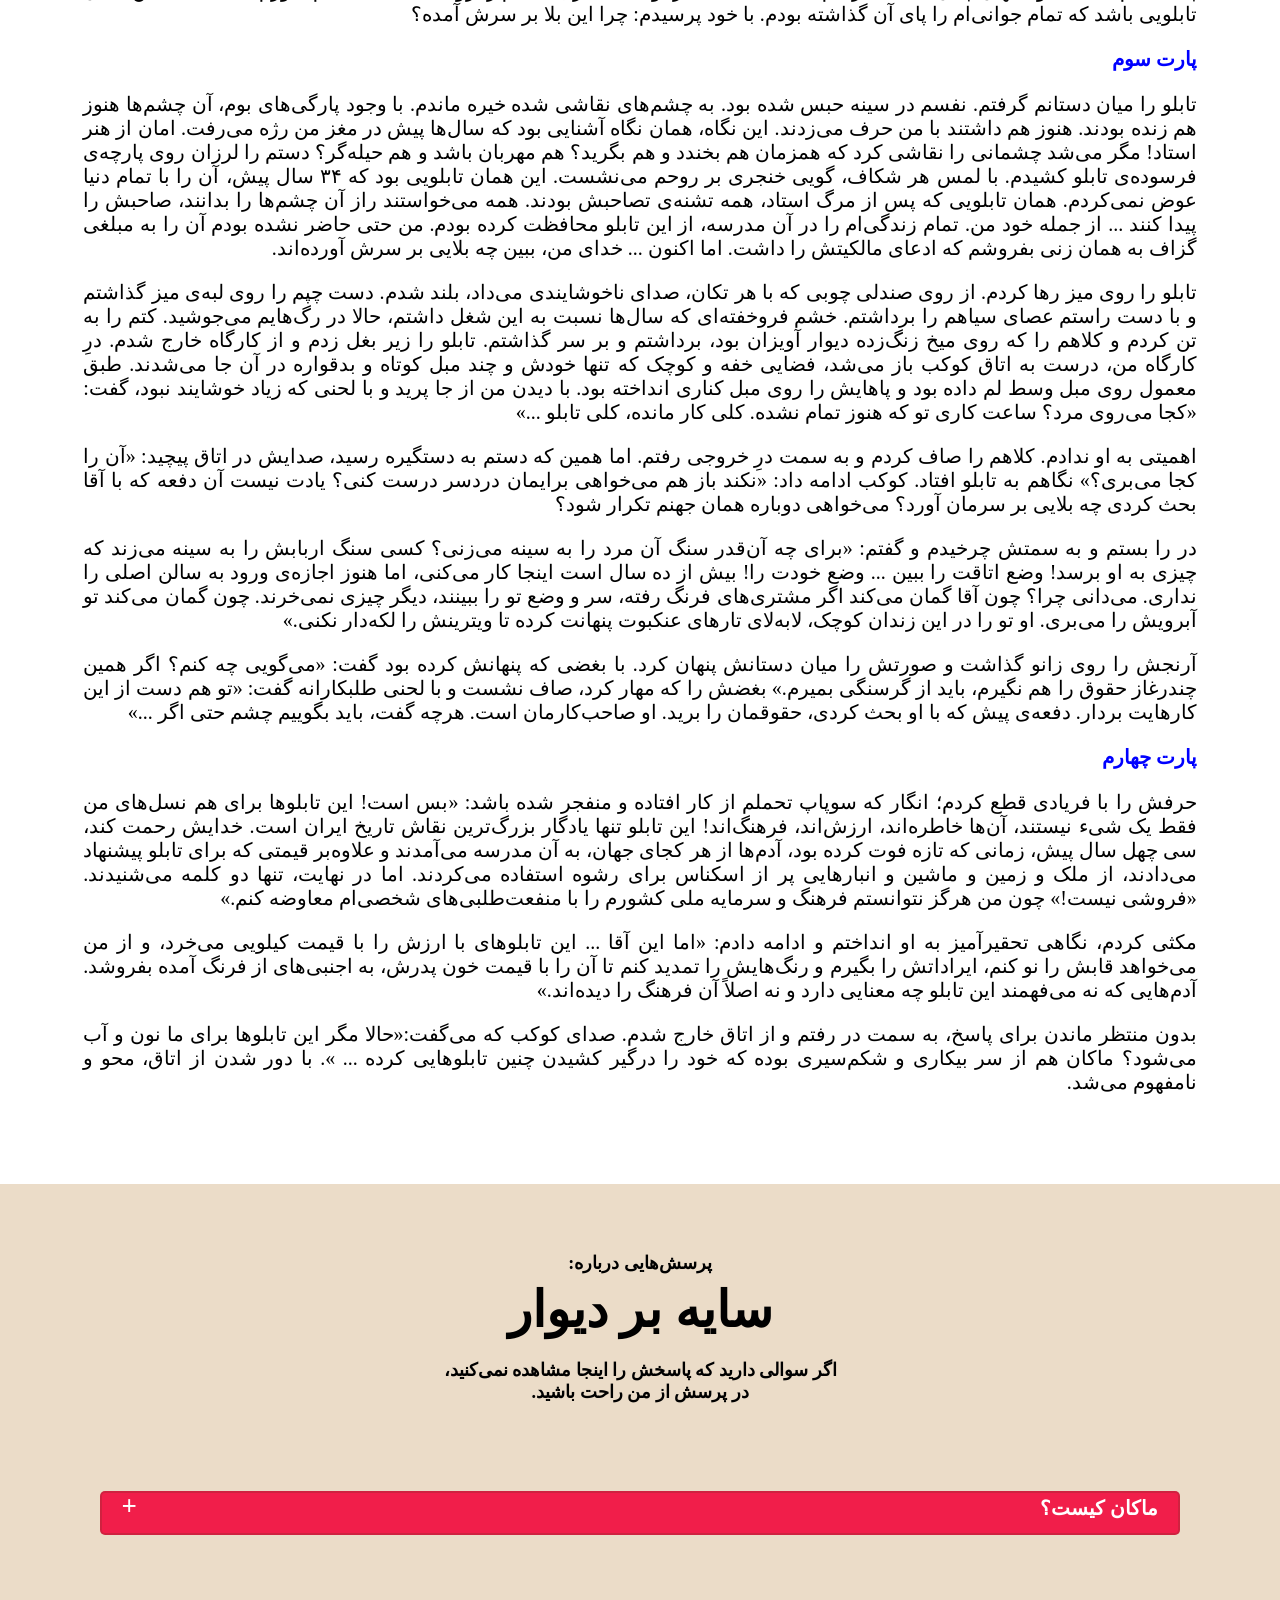
==== commit 7f708b1c: "Update SayeBarDivar.html" ====
--- a/SayeBarDivar.html
+++ b/SayeBarDivar.html
@@ -198,8 +198,11 @@
             <section>
 
                 <details>
-                    <summary>...<span>+</span></summary>
-                    <p>...</p>
+                    <summary>ماکان کیست؟<span>+</span></summary>
+                    <p>استاد ماکان، اسطوره‌ی کتاب «چشم‌هایش»، اثر بزرگ علوی است.</p>
+
+                    <summary>زمان و مکان داستان کجاست؟<span>+</span></summary>
+                    <p>تهران، سال 1364. درواقع ماجرای 34 سال پس از مرگ استاد ماکان در کلات را بیان می‌کند.</p>
                 </details>
 
             </section>
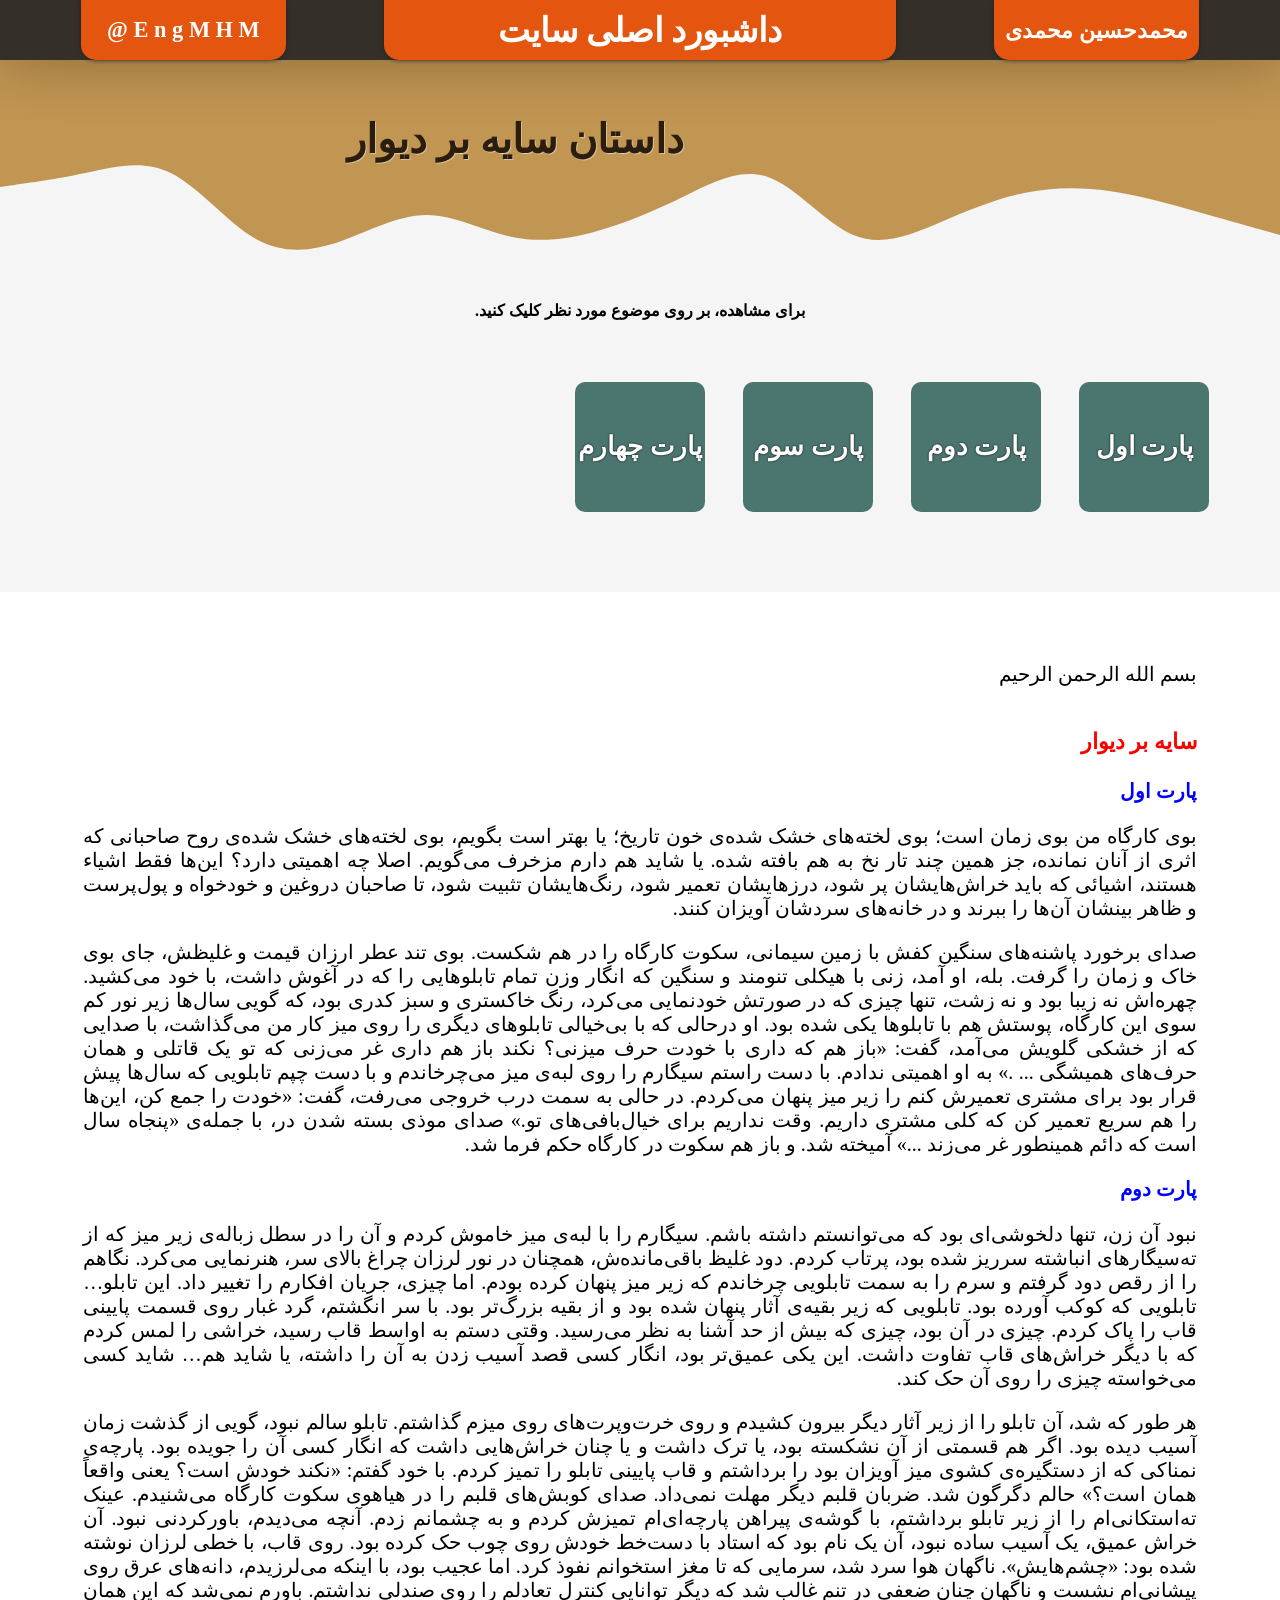
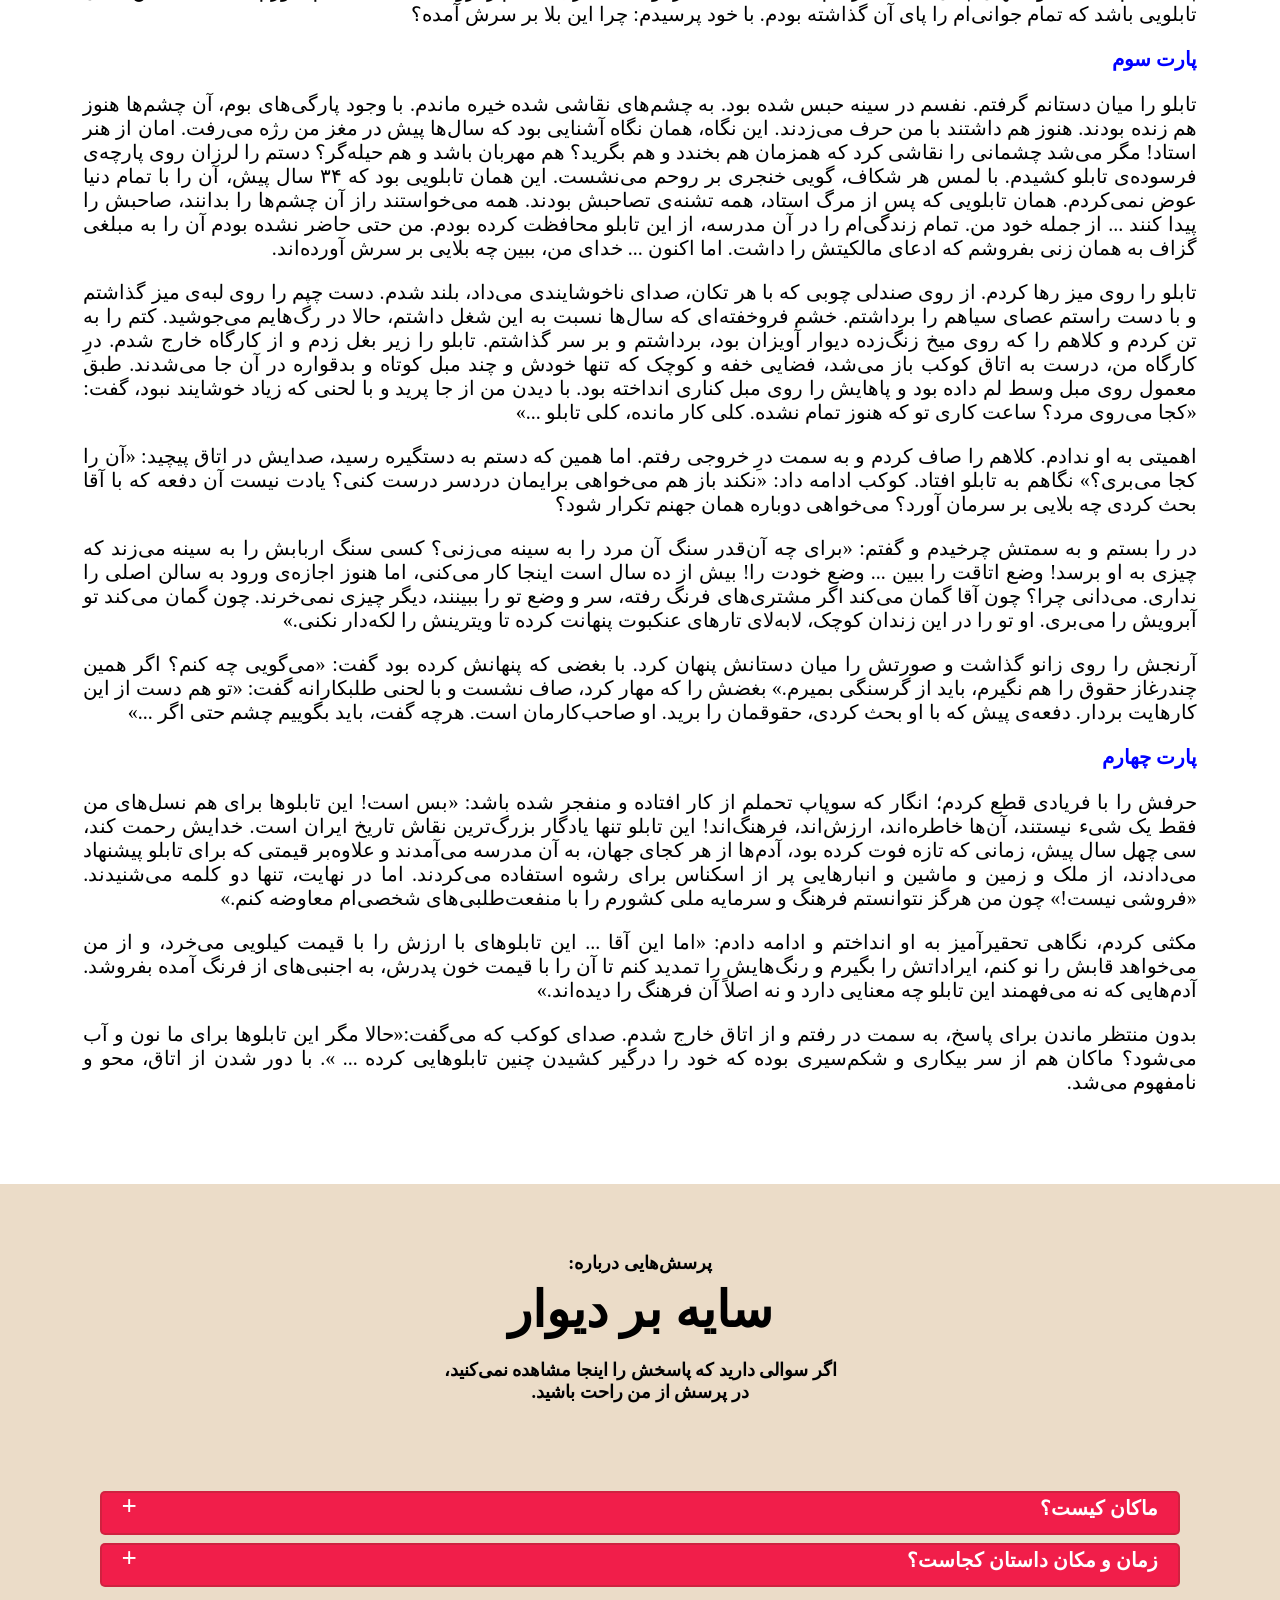
==== commit 16edbda8: "Update SayeBarDivar.html" ====
--- a/SayeBarDivar.html
+++ b/SayeBarDivar.html
@@ -200,7 +200,9 @@
                 <details>
                     <summary>ماکان کیست؟<span>+</span></summary>
                     <p>استاد ماکان، اسطوره‌ی کتاب «چشم‌هایش»، اثر بزرگ علوی است.</p>
-
+                </details>
+
+                <details>
                     <summary>زمان و مکان داستان کجاست؟<span>+</span></summary>
                     <p>تهران، سال 1364. درواقع ماجرای 34 سال پس از مرگ استاد ماکان در کلات را بیان می‌کند.</p>
                 </details>
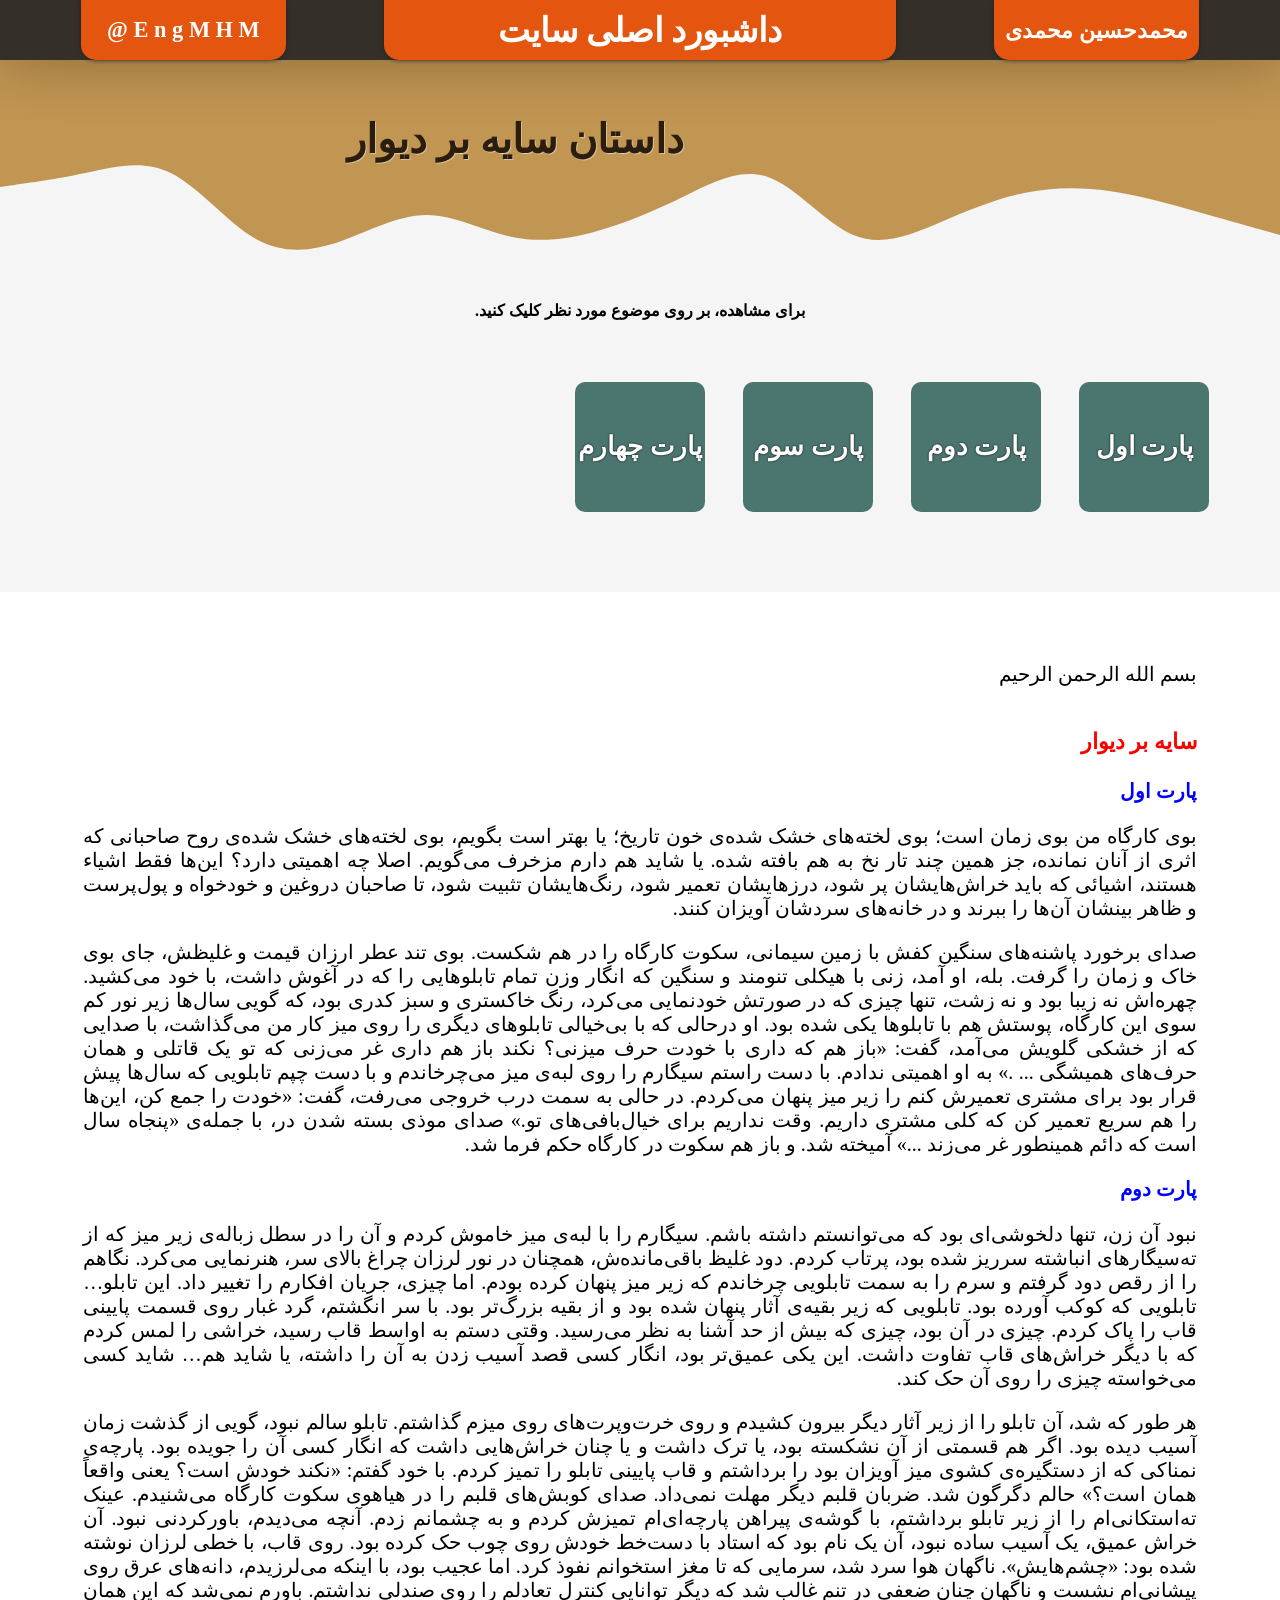
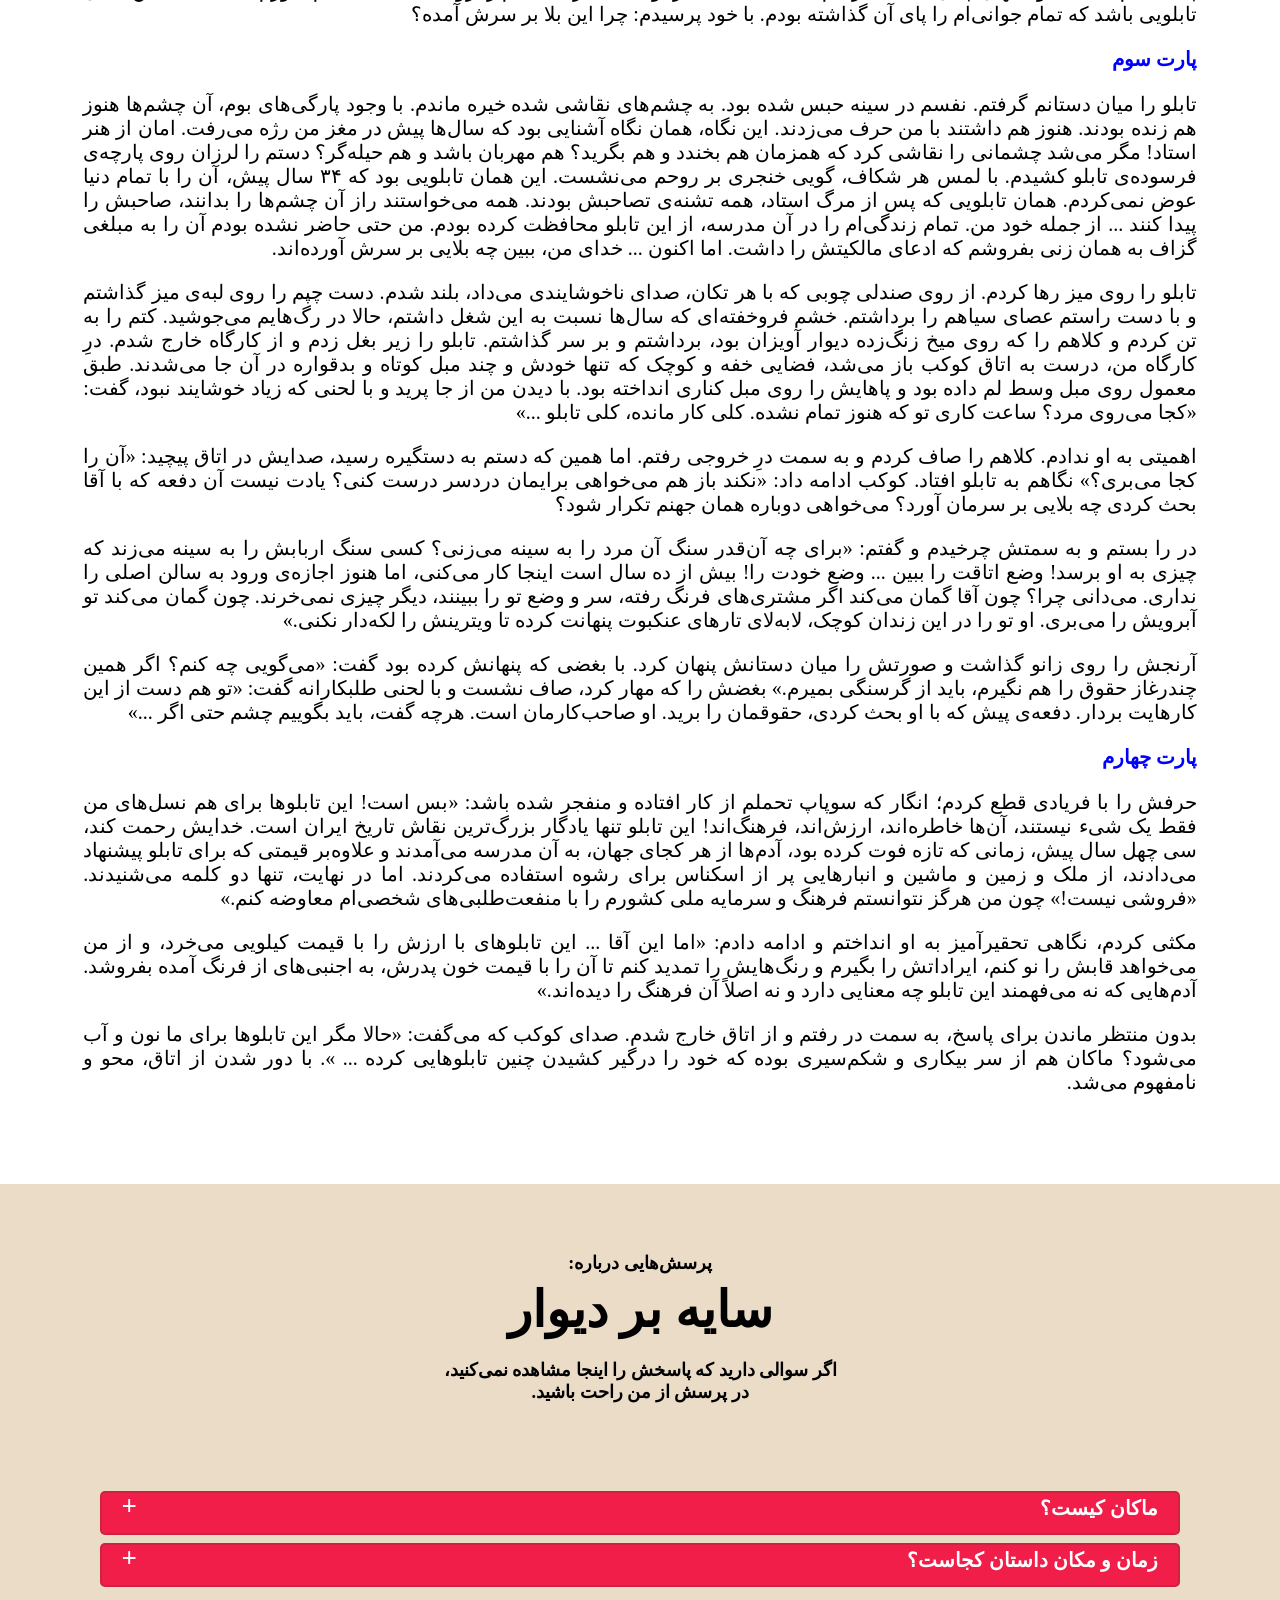
==== commit 7eb2ab82: "Update SayeBarDivar.html" ====
--- a/SayeBarDivar.html
+++ b/SayeBarDivar.html
@@ -178,7 +178,7 @@
             </p>
 
             <p>
-                بدون منتظر ماندن برای پاسخ، به سمت در رفتم و از اتاق خارج شدم. صدای کوکب که می‌گفت:«حالا مگر این تابلوها برای ما نون و آب می‌شود؟ ماکان هم از سر بیکاری و شکم‌سیری بوده که خود را درگیر کشیدن چنین تابلوهایی کرده ... ». با دور شدن از اتاق، محو و نامفهوم می‌شد.
+                بدون منتظر ماندن برای پاسخ، به سمت در رفتم و از اتاق خارج شدم. صدای کوکب که می‌گفت: «حالا مگر این تابلوها برای ما نون و آب می‌شود؟ ماکان هم از سر بیکاری و شکم‌سیری بوده که خود را درگیر کشیدن چنین تابلوهایی کرده ... ». با دور شدن از اتاق، محو و نامفهوم می‌شد.
             </p>
 
         </div>
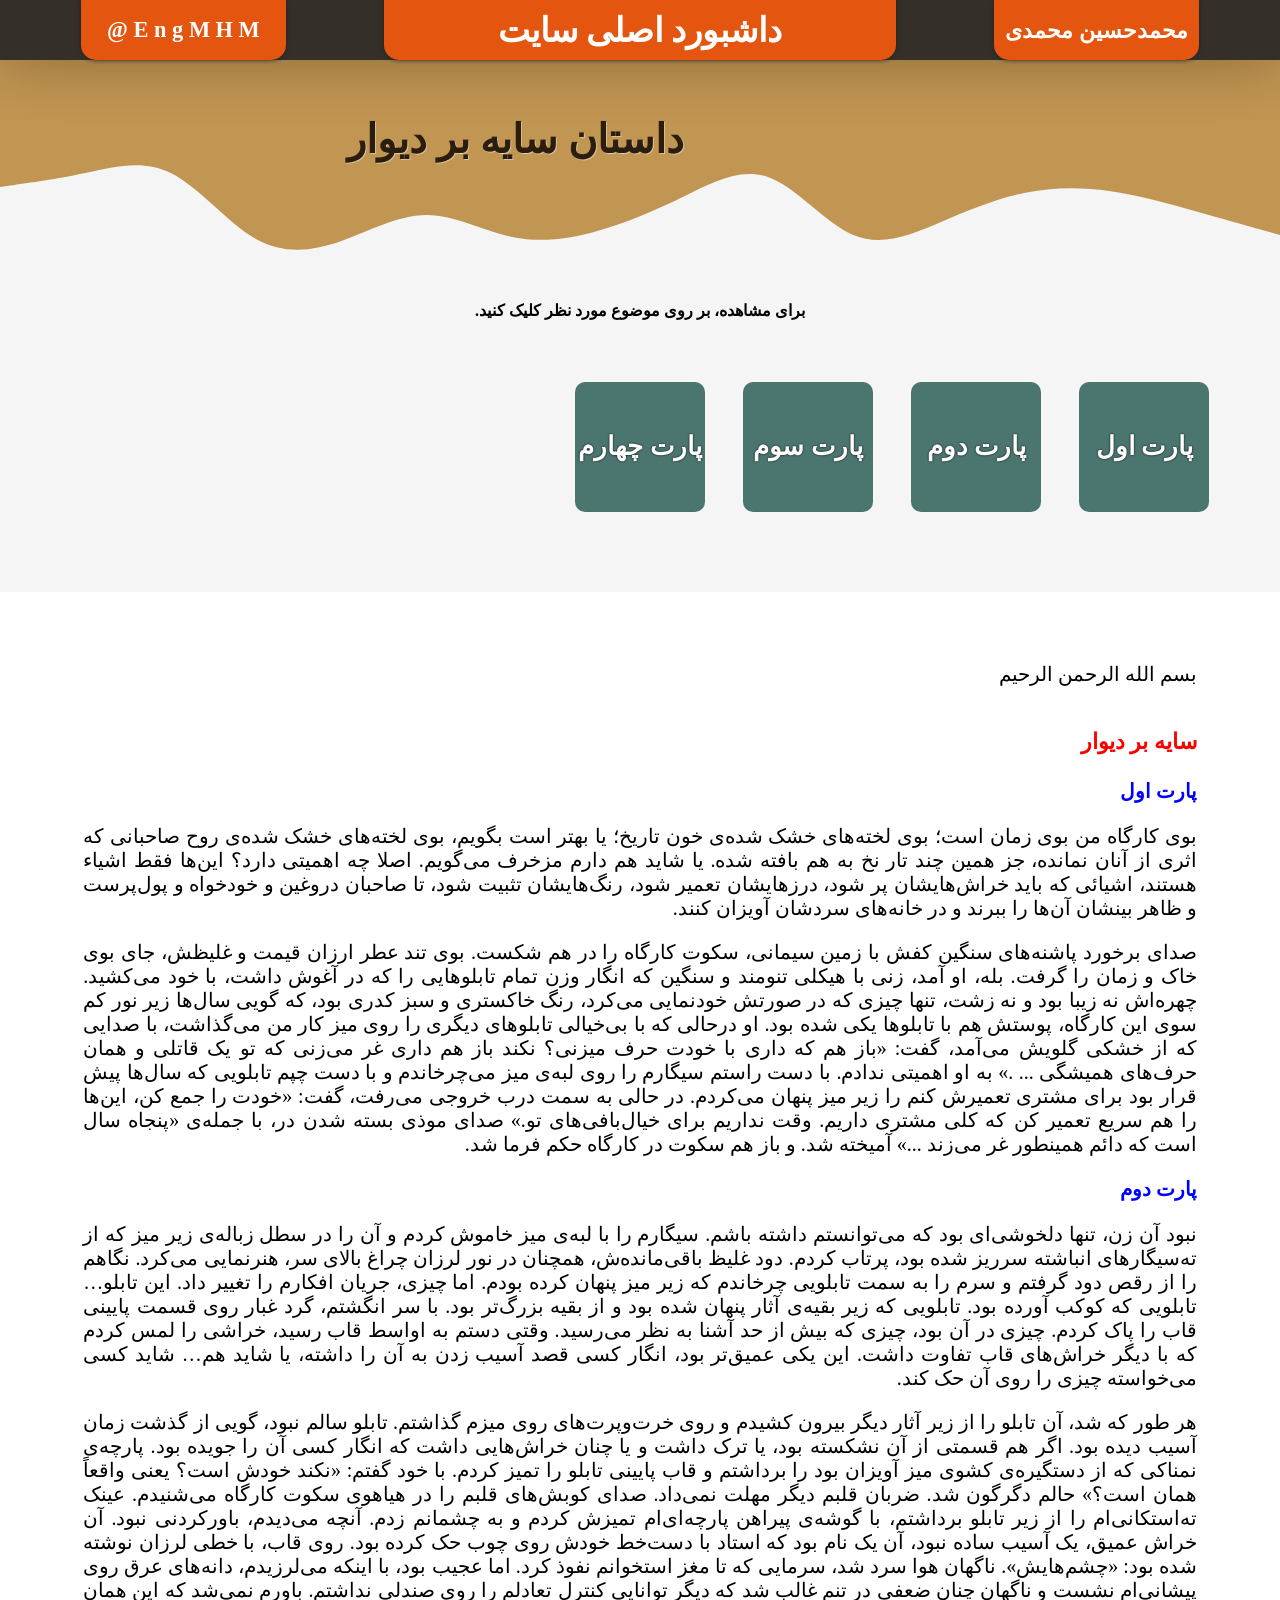
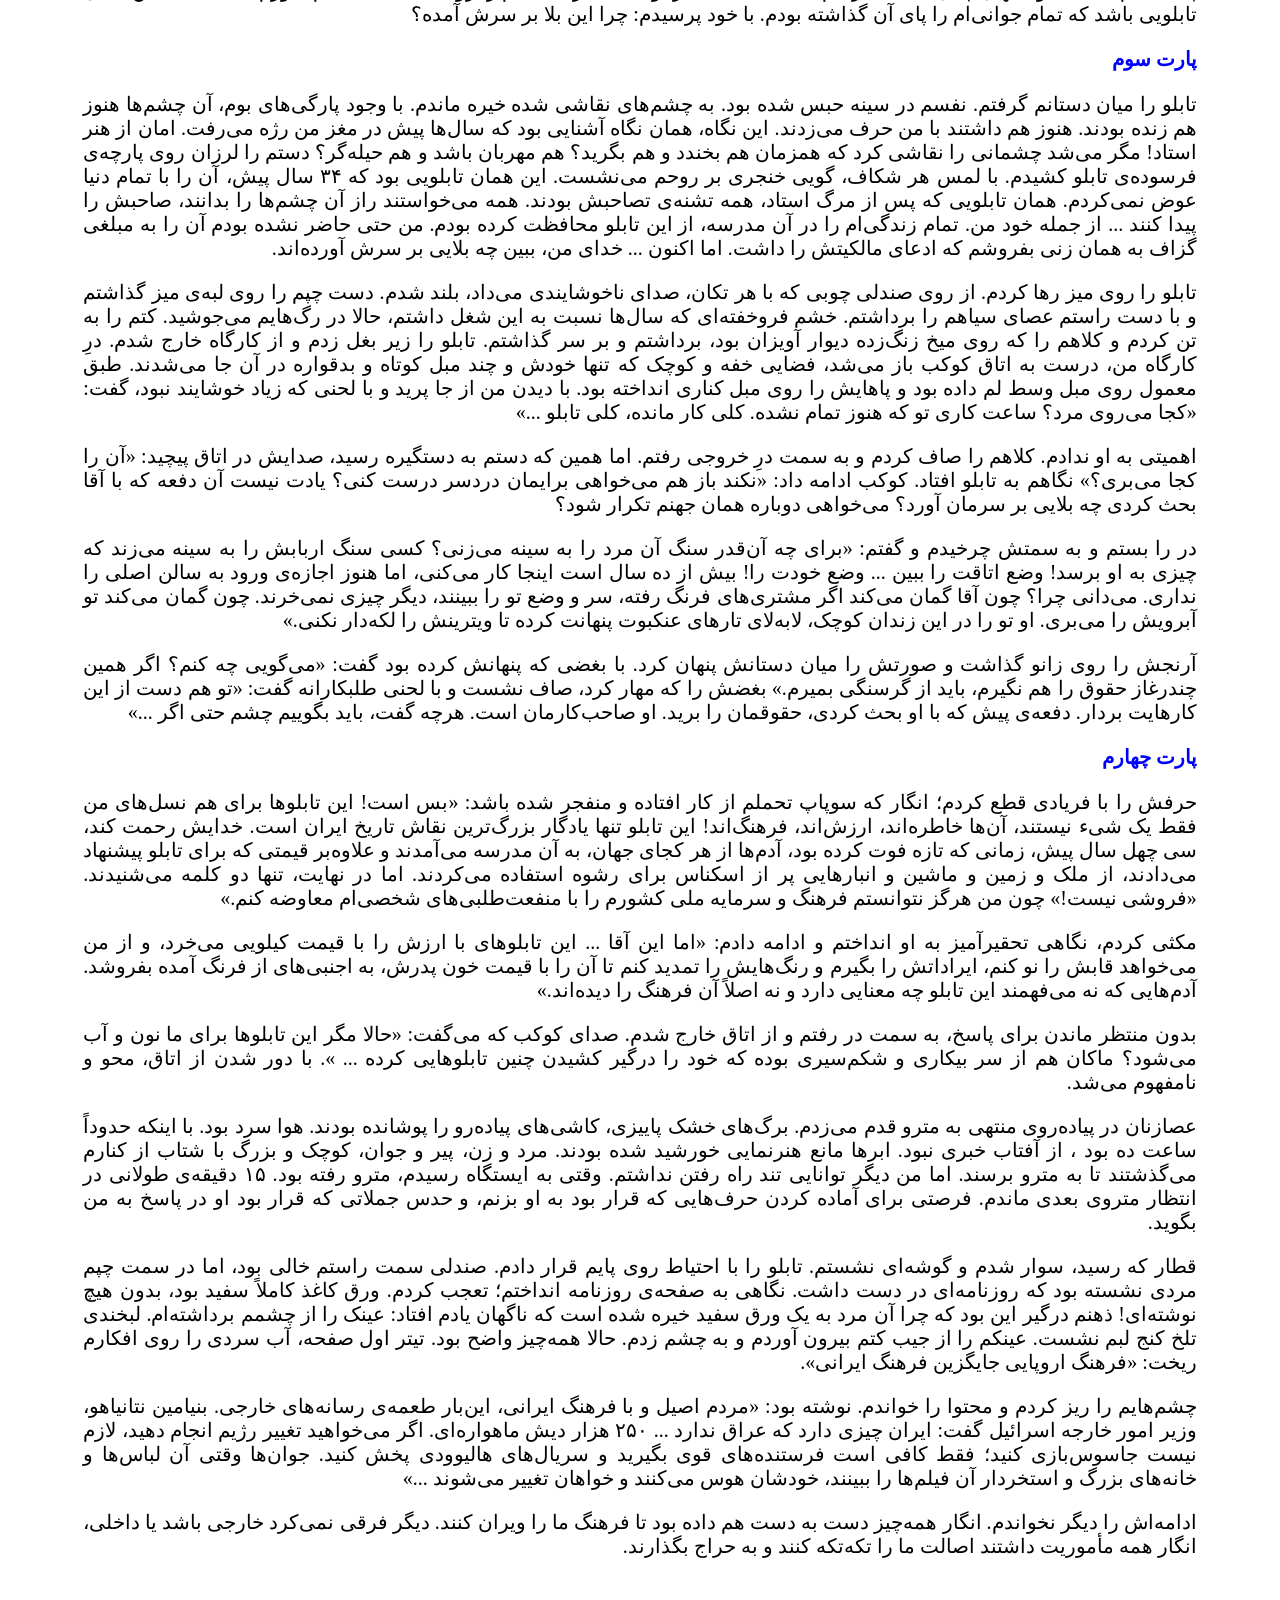
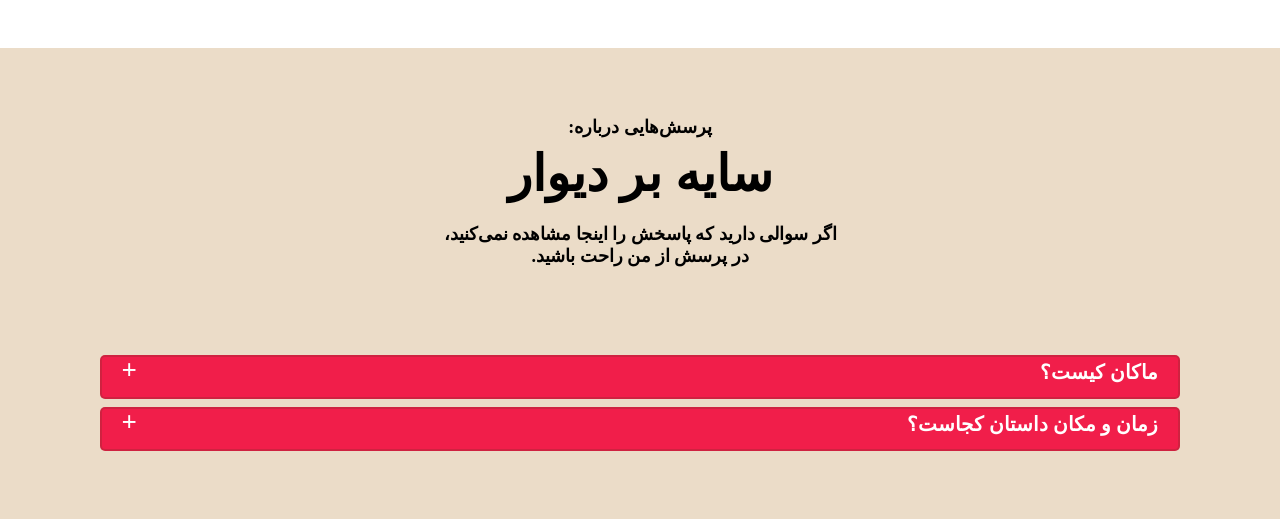
==== commit 59da3aee: "Update SayeBarDivar.html" ====
--- a/SayeBarDivar.html
+++ b/SayeBarDivar.html
@@ -181,6 +181,22 @@
                 بدون منتظر ماندن برای پاسخ، به سمت در رفتم و از اتاق خارج شدم. صدای کوکب که می‌گفت: «حالا مگر این تابلوها برای ما نون و آب می‌شود؟ ماکان هم از سر بیکاری و شکم‌سیری بوده که خود را درگیر کشیدن چنین تابلوهایی کرده ... ». با دور شدن از اتاق، محو و نامفهوم می‌شد.
             </p>
 
+            <p>
+                عصازنان در پیاده‌روی منتهی به مترو قدم می‌زدم. برگ‌های خشک پاییزی، کاشی‌های پیاده‌رو را پوشانده بودند. هوا سرد بود. با اینکه حدوداً ساعت ده بود ، از آفتاب خبری نبود. ابرها مانع هنرنمایی خورشید شده بودند. مرد و زن، پیر و جوان، کوچک و بزرگ با شتاب از کنارم می‌گذشتند تا به مترو برسند. اما من دیگر توانایی تند راه رفتن نداشتم. وقتی به ایستگاه رسیدم، مترو رفته بود. ۱۵ دقیقه‌ی طولانی در انتظار متروی بعدی ماندم. فرصتی برای آماده کردن حرف‌هایی که قرار بود به او بزنم، و حدس جملاتی که قرار بود او در پاسخ به من بگوید.
+            </p>
+
+            <p>
+                قطار که رسید، سوار شدم و گوشه‌ای نشستم. تابلو را با احتیاط روی پایم قرار دادم. صندلی سمت راستم خالی بود، اما در سمت چپم مردی نشسته بود که روزنامه‌ای در دست داشت. نگاهی به صفحه‌ی روزنامه انداختم؛ تعجب کردم. ورق کاغذ کاملاً سفید بود، بدون هیچ نوشته‌ای! ذهنم درگیر این بود که چرا آن مرد به یک ورق سفید خیره شده است که ناگهان یادم افتاد: عینک را از چشمم برداشته‌ام. لبخندی تلخ کنج لبم نشست. عینکم را از جیب کتم بیرون آوردم و به چشم زدم. حالا همه‌چیز واضح بود. تیتر اول صفحه، آب سردی را روی افکارم ریخت: «فرهنگ اروپایی جایگزین فرهنگ ایرانی».
+            </p>
+
+            <p>
+                چشم‌هایم را ریز کردم و محتوا را خواندم. نوشته بود: «مردم اصیل و با فرهنگ ایرانی، این‌بار طعمه‌ی رسانه‌های خارجی. بنیامین نتانیاهو، وزیر امور خارجه اسرائیل گفت: ایران چیزی دارد که عراق ندارد ... ۲۵۰ هزار دیش ماهواره‌ای. اگر می‌خواهید تغییر رژیم انجام دهید، لازم نیست جاسوس‌بازی کنید؛ فقط کافی است فرستنده‌های قوی بگیرید و سریال‌های هالیوودی پخش کنید. جوان‌ها وقتی آن لباس‌ها و خانه‌های بزرگ و استخردار آن فیلم‌ها را ببینند، خودشان هوس می‌کنند و خواهان تغییر می‌شوند ...»
+            </p>
+
+            <p>
+                ادامه‌اش را دیگر نخواندم. انگار همه‌چیز دست به دست هم داده بود تا فرهنگ ما را ویران کنند. دیگر فرقی نمی‌کرد خارجی باشد یا داخلی، انگار همه مأموریت داشتند اصالت ما را تکه‌تکه کنند و به حراج بگذارند.
+            </p>
+
         </div>
         
         <a class="sar-titr" name="two"></a>
@@ -204,7 +220,7 @@
 
                 <details>
                     <summary>زمان و مکان داستان کجاست؟<span>+</span></summary>
-                    <p>تهران، سال 1364. درواقع ماجرای 34 سال پس از مرگ استاد ماکان در کلات را بیان می‌کند.</p>
+                    <p>تهران، سال 1364. درواقع ماجرای 34 سال، پس از مرگ استاد ماکان در کلات، را بیان می‌کند.</p>
                 </details>
 
             </section>
